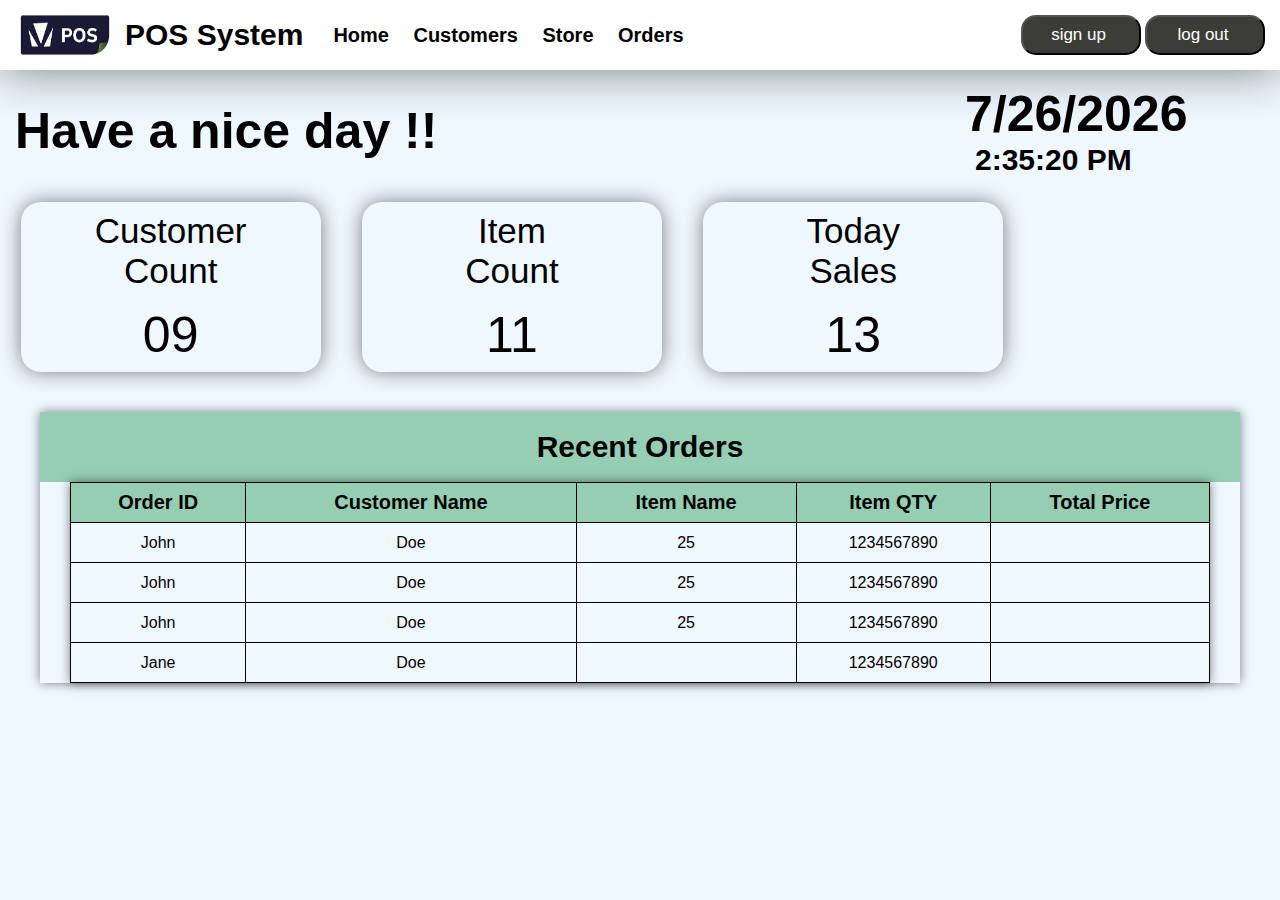
==== index.html @ a899bc9d "pages" ====
<!DOCTYPE html>
<html lang="en">
  <head>
    <meta charset="UTF-8" />
    <meta name="viewport" content="width=device-width, initial-scale=1.0" />
    <title>pos-system</title>
    <link rel="stylesheet" href="/CSS/style.css" />
  </head>
  <style>
    #currentDate {
      font-size: 50px;
      font-weight: bold;
      margin: 20px;
      position: relative;
      left: calc(100% - 300px);
      margin: 0;
      
    }
    #currentTime {
      font-size: 30px;
      font-weight: bold;
      margin: 20px;
      position: relative;
      left: calc(100% - 290px);
      margin: 0;
    }
  

    .count-set {
      width: 80%;
      height: 200px;
      display: flex;
      flex-direction: row;

      /* column-gap: 100px; */
    }
    .count {
      width: 300px;
      height: 170px;
      /* border: 1px solid black;  */
      background-color: aliceblue;
      margin: auto;
      border-radius: 20px;
      box-shadow: 0 0 20px rgba(0, 0, 0, 0.5);
      font-size: 35px;
      display: flex;
      flex-direction: column;
      align-items: center;
      justify-content: center;
      margin-top: 10px;
      /* row-gap: 7px; */
    }
    #number{
      margin-top: 15px;
      font-size: 50px;
    }
    table,
      th,
      td {
        border: 2px solid #F5F5F7;
        border-collapse: collapse;
        border: 1px solid black;
      }
      table{
        width: 95%;
        height: auto;
        margin: auto;
        text-align: center;
        box-shadow: 0 0 10px rgba(0, 0, 0, 0.5);
        
      }
      th{
        width: auto;
        height: 30px;
        font-size: 20px;
        background-color: #96CEB4; 
      }
      tr{
        width: auto;
        height: 40px;
      }
      .table{
        width: calc(100% - 80px);
        height: auto;
        text-align: center;
        box-shadow: 0 0 10px rgba(0, 0, 0, 0.5);
        margin: auto;
        margin-top: 20px;
      }
      .tableheader{
        width: 100%;
        height: 70px;
        font-size: 20px;
        background-color: #96CEB4;
        font-size: 30px;
        font-weight: bold;
        display: flex;
        align-items: center;
        justify-content: center;
      }
      #greet{
        font-size: 50px;
        font-weight: bold;
        display: flex;
        flex-direction: start;
      }
      .dateAndGreet{
        display: flex;
        flex-direction: row;
        justify-content: space-between;
        align-items: center;
        margin: 15px;
        
      }
      #DateTime{
        display: flex;
        flex-direction: column;
      }

  </style>
  <body>
    <header>
      <div class="content">
        <div class="logoAndName">
          <img
            id="logo"
            src="/assects/images/pos system image.png"
            alt="pos logo"
          />
          <div id="name">POS System</div>
        </div>
        <nav class="nav">
          <a href="/index.html">Home</a>
          <a href="/pages/customer.html">Customers</a>
          <a href="/pages/store.html">Store</a>
          <a href="/pages/orders.html">Orders</a>
        </nav>
      </div>
      <div>
        <button id="login">sign up</button> <button id="login">log out</button>
      </div>
    </header>
    <main>

      <div class="dateAndGreet">
        <div id="greet">Have a nice day !!</div>
        <div id="DateTime">
          <span id="currentDate"></span>
          <span id="currentTime"></span>
        </div>
      </div>

      <div class="count-set">
        <div class="count"><span>Customer</span><span>Count </span><span id="number">09</span></div>
        <div class="count"><span>Item</span><span>Count </span><span id="number">11</span></div>
        <div class="count"><span>Today</span><span>Sales </span><span id="number">13</span></div>
      </div>
      <div class="table">
        <div class="tableheader">Recent Orders</div>
        <table>
          <thead>
            <tr>
              <th>Order ID</th>
              <th>Customer Name</th>
              <th>Item Name</th>
              <th>Item QTY</th>
              <th>Total Price</th>
            </tr>
          </thead>
          <tbody>
            <tr>
              <td>John</td>
              <td>Doe</td>
              <td>25</td>
              <td>1234567890</td>
              <td></td>
            </tr>
            <tr>
              <td>John</td>
              <td>Doe</td>
              <td>25</td>
              <td>1234567890</td>
              <td></td>
            </tr>
            <tr>
              <td>John</td>
              <td>Doe</td>
              <td>25</td>
              <td>1234567890</td>
              <td></td>
            </tr>
            <tr>
              <td>Jane</td>
              <td>Doe</td>
              <td></td>
              <td>1234567890</td>
              <td></td>
            </tr>
          </tbody>
      </div>
    </main>
    <script>
      const today = new Date();
      const formattedDate = today.toLocaleDateString();
      document.getElementById("currentDate").textContent = formattedDate;

      function updateTime() {
        const now = new Date();
        const formattedTime = now.toLocaleTimeString(); 
        document.getElementById("currentTime").textContent = formattedTime;
      }

      updateTime();

      setInterval(updateTime, 1000);
    </script>
  </body>
</html>
---- CSS/style.css ----
body {
  margin: 0;
  font-family: "Titillium Web", sans-serif;
  background-color: aliceblue;
}
header {
  width: 1005;
  height: 70px;
  box-shadow: 0 0 50px rgba(0, 0, 0, 0.5);
  background-color: white;
  display: flex;
  flex-direction: row;

  justify-content: space-between;
  align-items: center;
  padding: 0 15px;
}
.content {
  display: flex;
  flex-direction: row;
  align-items: center;
}
.logoAndName {
  display: flex;
  flex-direction: row;
  align-items: center;
  padding-right: 20px;
}
.nav a {
  text-decoration: none;
  color: black;
  font-size: 20px;
  font-weight: bold;
  padding: 0 10px;
}
#logo {
  width: 100px;
  height: 50px;
  padding-right: 10px;
}
#name {
  font-size: 30px;
  font-weight: 600;
}
#login {
  width: 120px;
  height: 40px;
  font-size: 17px;
  padding-right: 10px;
  background-color: #3c3d37;
  color: white;
  border-radius: 15px;
}
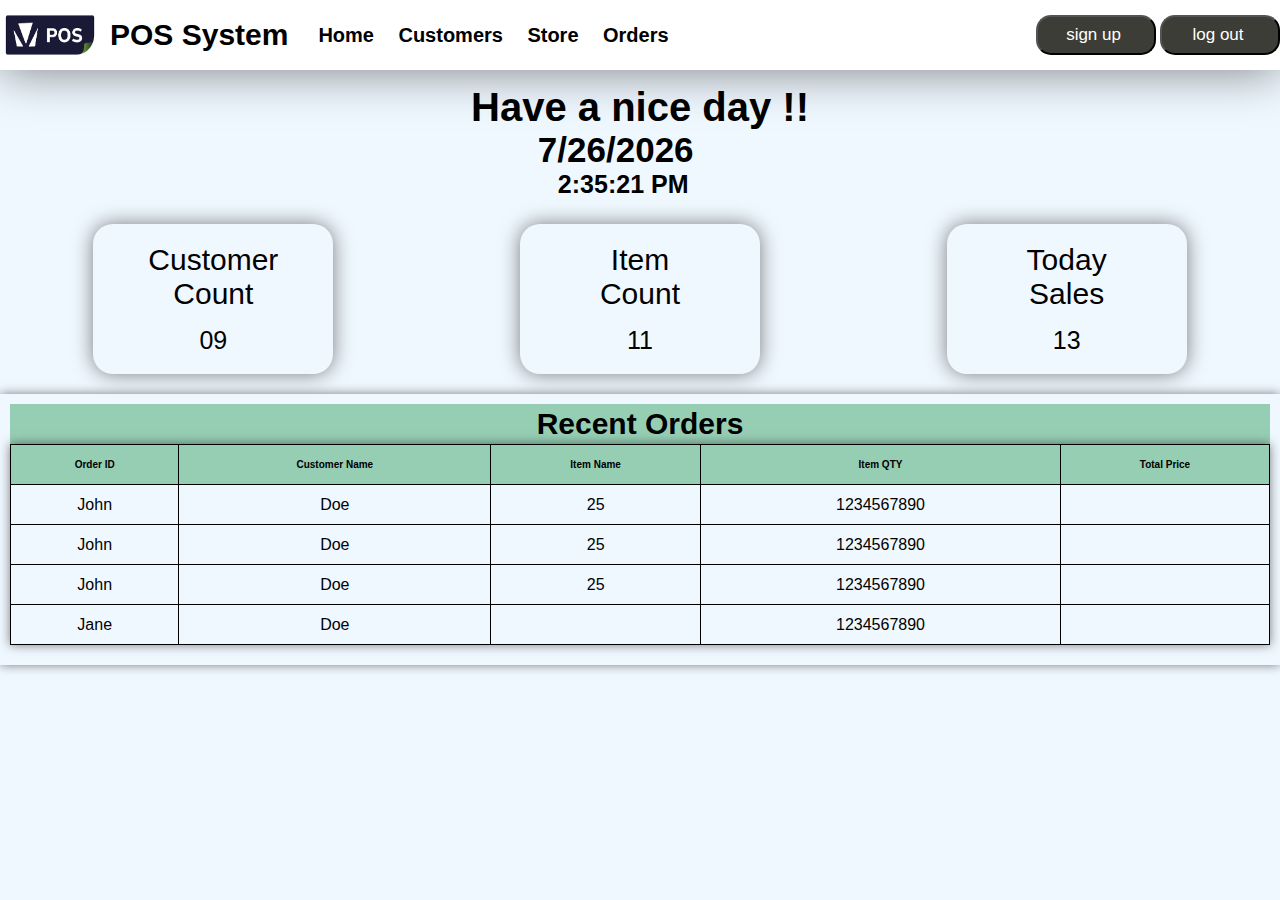
==== commit 1303beed: "home page responsive" ====
--- a/index.html
+++ b/index.html
@@ -4,119 +4,816 @@
     <meta charset="UTF-8" />
     <meta name="viewport" content="width=device-width, initial-scale=1.0" />
     <title>pos-system</title>
+    <link
+      rel="stylesheet"
+      href="https://cdnjs.cloudflare.com/ajax/libs/font-awesome/6.0.0-beta3/css/all.min.css"
+    />
     <link rel="stylesheet" href="/CSS/style.css" />
+    <link rel="stylesheet" href="/CSS/index.css" />
   </head>
   <style>
-    #currentDate {
-      font-size: 50px;
-      font-weight: bold;
-      margin: 20px;
-      position: relative;
-      left: calc(100% - 300px);
-      margin: 0;
-      
-    }
-    #currentTime {
+    #burgerbtn {
+      display: none;
+      color: black;
       font-size: 30px;
-      font-weight: bold;
-      margin: 20px;
-      position: relative;
-      left: calc(100% - 290px);
-      margin: 0;
-    }
-  
-
-    .count-set {
-      width: 80%;
-      height: 200px;
-      display: flex;
-      flex-direction: row;
-
-      /* column-gap: 100px; */
-    }
-    .count {
+      cursor: pointer;
+      transform: translateY(-50%);
+    }
+    .menu-list {
+      background-color: black;
+      color: white;
+      position: fixed;
+      top: 0;
+      right: -100%;
       width: 300px;
-      height: 170px;
-      /* border: 1px solid black;  */
-      background-color: aliceblue;
-      margin: auto;
-      border-radius: 20px;
-      box-shadow: 0 0 20px rgba(0, 0, 0, 0.5);
-      font-size: 35px;
+      height: 100vh;
+      z-index: 2;
+      transition: right 0.4s ease;
+    }
+
+    .menu {
       display: flex;
       flex-direction: column;
-      align-items: center;
-      justify-content: center;
-      margin-top: 10px;
-      /* row-gap: 7px; */
-    }
-    #number{
-      margin-top: 15px;
-      font-size: 50px;
-    }
-    table,
+      row-gap: 20px;
+      padding-top: 20px;
+    }
+    .closebtn {
+      background-color: transparent;
+      color: white;
+      border: none;
+      font-size: 2rem;
+      cursor: pointer;
+
+    }
+    .menu ul {
+      list-style-type: none;
+      padding: 0;
+      margin: 0;
+    }
+    .menu li {
+      padding: 10px;
+    }
+    .menu a {
+      color: white;
+      text-decoration: none;
+    }
+    .menu a:hover {
+      text-decoration: underline;
+    }
+    @media screen and (min-width: 0px) and (max-width: 320px) {
+      body {
+        height: auto !important;
+      }
+      main {
+        width: 100%;
+        height: 100%;
+      }
+      .content {
+        width: 100%;
+        display: flex;
+        padding: 0 10px;
+        flex-direction: row;
+        align-items: center;
+        justify-content: space-between;
+      }
+      .nav {
+        display: none;
+      }
+      #name {
+        font-size: 25px;
+      }
+      #login {
+        display: none;
+      }
+      #burgerbtn {
+        display: block;
+      }
+      .menu-list.active {
+        right: 0px;
+      }
+      #burgerbtn {
+        font-size: 20px;
+      }
+      #logo {
+        display: none;
+      }
+
+      #currentDate {
+        font-size: 30px;
+        margin: 20px;
+        position: relative;
+        left: calc(100% - 200px);
+        margin: 0;
+      }
+      #currentTime {
+        font-size: 20px;
+        font-weight: bold;
+        margin: 20px;
+        position: relative;
+        left: calc(100% - 195px);
+        margin: 0;
+        z-index: 133333333333333333;
+      }
+
+      .count-set {
+        width: 100%;
+        height: auto;
+        display: flex;
+        flex-direction: column;
+
+        /* column-gap: 100px; */
+      }
+      .count {
+        width: 250px;
+        height: 170px;
+        border-radius: 20px;
+        font-size: 25px;
+        display: flex;
+        flex-direction: column;
+        align-items: center;
+        justify-content: center;
+        margin-top: 10px;
+      }
+      #number {
+        margin-top: 15px;
+        font-size: 20px;
+      }
+      table,
       th,
       td {
-        border: 2px solid #F5F5F7;
         border-collapse: collapse;
-        border: 1px solid black;
-      }
-      table{
-        width: 95%;
-        height: auto;
+      }
+      table {
+        width: 100%;
+        height: auto;
+
+        text-align: center;
+        margin-bottom: 10px;
+      }
+      th {
+        width: auto;
+        height: 30px;
+        font-size: 10px;
+      }
+      tr {
+        width: auto;
+        height: 40px;
+      }
+      .table {
+        width: calc(100% - 20px);
+        height: auto;
+        text-align: center;
+      }
+      .tableheader {
+        width: 100%;
+        height: 40px;
+        font-size: 13px;
+        background-color: #96ceb4;
+        font-size: 30px;
+        font-weight: bold;
+        display: flex;
+        align-items: center;
+        justify-content: center;
+      }
+      #greet {
+        font-size: 30px;
+        display: flex;
+        flex-direction: start;
+      }
+      .dateAndGreet {
+        display: flex;
+        flex-direction: column;
+        justify-content: center;
+        align-items: center;
+        margin: 15px;
+      }
+      #DateTime {
+        height: fit-content;
+        display: flex;
+        flex-direction: column;
+      }
+    }
+    @media screen and (min-width: 320px) and (max-width: 375px) {
+      body {
+        height: auto !important;
+      }
+      header{
+
+      }
+      .content {
+        width: 100%;
+        display: flex;
+        flex-direction: row;
+        align-items: center;
+        padding: 0 10px;
+        justify-content: space-between;
+      }
+      main {
+        width: 100%;
+        height: 100%;
+      }
+      .nav {
+        display: none;
+      }
+      #name {
+        font-size: 25px;
+      }
+      #login {
+        display: none;
+      }
+      #burgerbtn {
+        display: block;
+      }
+      .menu-list.active {
+        right: 0px;
+      }
+      #burgerbtn {
+        font-size: 20px;
+      }
+      #logo {
+        display: none;
+      }
+
+      #currentDate {
+        font-size: 30px;
+        margin: 20px;
+        position: relative;
+        left: calc(100% - 200px);
+        margin: 0;
+      }
+      #currentTime {
+        font-size: 20px;
+        font-weight: bold;
+        margin: 20px;
+        position: relative;
+        left: calc(100% - 195px);
+        margin: 0;
+        z-index: 133333333333333333;
+      }
+
+      .count-set {
+        width: 100%;
+        height: auto;
+        display: flex;
+        flex-direction: column;
+
+        /* column-gap: 100px; */
+      }
+      .count {
+        width: 300px;
+        height: 170px;
+        
+        border-radius: 20px;
+        font-size: 25px;
+        display: flex;
+        flex-direction: column;
+        align-items: center;
+        justify-content: center;
+        margin-top: 10px;
+      }
+      #number {
+        margin-top: 15px;
+        font-size: 20px;
+      }
+      table,
+      th,
+      td {
+        border-collapse: collapse;
+      }
+      table {
+        width: 100%;
+        height: auto;
+        
+        text-align: center;
+        margin-bottom: 10px;
+      }
+      th {
+        width: auto;
+        height: 30px;
+        font-size: 10px;
+      }
+      tr {
+        width: auto;
+        height: 40px;
+      }
+      .table {
+        width: calc(100% - 20px);
+        height: auto;
+        text-align: center;
+        
+      }
+      .tableheader {
+        width: 100%;
+        height: 40px;
+        font-size: 13px;
+        background-color: #96ceb4;
+        font-size: 30px;
+        font-weight: bold;
+        display: flex;
+        align-items: center;
+        justify-content: center;
+      }
+      #greet {
+        font-size: 30px;
+        display: flex;
+        flex-direction: start;
+      }
+      .dateAndGreet {
+        display: flex;
+        flex-direction: column;
+        justify-content: center;
+        align-items: center;
+        margin: 15px;
+      }
+      #DateTime {
+        height: fit-content;
+        display: flex;
+        flex-direction: column;
+      }
+    }
+    @media screen and (min-width: 375px) and (max-width: 426px) {
+      body {
+        height: auto !important;
+      }
+      .content {
+        width: 100%;
+        display: flex;
+        padding: 0 10px;
+        flex-direction: row;
+        align-items: center;
+        justify-content: space-between;
+      }
+      main {
+        width: 100%;
+        height: 100%;
+      }
+      .nav {
+        display: none;
+      }
+      #name {
+        font-size: 25px;
+      }
+      #login {
+        display: none;
+      }
+      #burgerbtn {
+        display: block;
+      }
+      .menu-list.active {
+        right: 0px;
+      }
+      #burgerbtn {
+        font-size: 20px;
+      }
+      #logo {
+        display: none;
+      }
+
+      #currentDate {
+        font-size: 30px;
+        margin: 20px;
+        position: relative;
+        left: calc(100% - 160px);
+        margin: 0;
+      }
+      #currentTime {
+        font-size: 20px;
+        font-weight: bold;
+        margin: 20px;
+        position: relative;
+        left: calc(100% - 140px);
+        margin: 0;
+        z-index: 133333333333333333;
+      }
+
+      .count-set {
+        width: 100%;
+        height: auto;
+        display: flex;
+        flex-direction: column;
+
+        /* column-gap: 100px; */
+      }
+      .count {
+        width: 350px;
+        height: 170px;
+       
+        border-radius: 20px;
+        font-size: 30px;
+        display: flex;
+        flex-direction: column;
+        align-items: center;
+        justify-content: center;
+        margin-top: 10px;
+      }
+      #number {
+        margin-top: 15px;
+        font-size: 25px;
+      }
+      table,
+      th,
+      td {
+        border-collapse: collapse;
+      }
+      table {
+        width: 100%;
+        height: auto;
+        
+        text-align: center;
+        margin-bottom: 10px;
+      }
+      th {
+        width: auto;
+        height: 30px;
+        font-size: 10px;
+      }
+      tr {
+        width: auto;
+        height: 40px;
+      }
+      .table {
+        width: calc(100% - 20px);
+        height: auto;
+        text-align: center;
+       
+      }
+      .tableheader {
+        width: 100%;
+        height: 40px;
+        font-size: 13px;
+        background-color: #96ceb4;
+        font-size: 30px;
+        font-weight: bold;
+        display: flex;
+        align-items: center;
+        justify-content: center;
+      }
+      #greet {
+        font-size: 35px;
+        display: flex;
+        flex-direction: start;
+      }
+      .dateAndGreet {
+        display: flex;
+        flex-direction: column;
+        justify-content: center;
+        align-items: center;
+        margin: 15px;
+      }
+      #DateTime {
+        height: fit-content;
+        display: flex;
+        flex-direction: column;
+      }
+    }
+    @media screen and (min-width: 426px) and (max-width: 769px) {
+      .content {
+        width: 100%;
+        display: flex;
+        padding: 0 10px;
+        flex-direction: row;
+        align-items: center;
+        justify-content: space-between;
+        padding: 0 10px;
+      }
+      body {
+        height: auto !important;
+      }
+      main {
+        width: 100%;
+        height: 100%;
+      }
+      .nav {
+        display: none;
+      }
+      #name {
+        font-size: 25px;
+      }
+      #login {
+        display: none;
+      }
+      #burgerbtn {
+        display: block;
+      }
+      .menu-list.active {
+        right: 0px;
+      }
+      #burgerbtn {
+        font-size: 20px;
+      }
+      #logo {
+        display: none;
+      }
+
+      #currentDate {
+        font-size: 35px;
+        margin: 20px;
+        position: relative;
+        left: calc(100% - 180px);
+        margin: 0;
+      }
+      #currentTime {
+        font-size: 25px;
+        font-weight: bold;
+        margin: 20px;
+        position: relative;
+        left: calc(100% - 160px);
+        margin: 0;
+        z-index: 133333333333333333;
+      }
+
+      .count-set {
+        width: 100%;
+        height: auto;
+        display: flex;
+        flex-direction: row;
+
+        /* column-gap: 100px; */
+      }
+      .count {
+        width: 240px;
+        height: 150px;
         margin: auto;
-        text-align: center;
-        box-shadow: 0 0 10px rgba(0, 0, 0, 0.5);
-        
-      }
-      th{
+        border-radius: 20px;
+        font-size: 30px;
+        display: flex;
+        flex-direction: column;
+        align-items: center;
+        justify-content: center;
+        margin-top: 10px;
+      }
+      #number {
+        margin-top: 15px;
+        font-size: 25px;
+      }
+      table,
+      th,
+      td {
+        border-collapse: collapse;
+      }
+      table {
+        width: 100%;
+        height: auto;
+        margin: auto;
+        text-align: center;
+        margin-bottom: 10px;
+      }
+      th {
         width: auto;
         height: 30px;
-        font-size: 20px;
-        background-color: #96CEB4; 
-      }
-      tr{
-        width: auto;
-        height: 40px;
-      }
-      .table{
-        width: calc(100% - 80px);
-        height: auto;
-        text-align: center;
-        box-shadow: 0 0 10px rgba(0, 0, 0, 0.5);
+        font-size: 10px;
+      }
+      tr {
+        width: auto;
+        height: 40px;
+      }
+      .table {
+        width: calc(100% - 20px);
+        height: auto;
+        text-align: center;
+        padding: 10px;
+      }
+      .tableheader {
+        width: 100%;
+        height: 40px;
+        font-size: 13px;
+        background-color: #96ceb4;
+        font-size: 30px;
+        font-weight: bold;
+        display: flex;
+        align-items: center;
+        justify-content: center;
+      }
+      #greet {
+        font-size: 40px;
+        display: flex;
+        flex-direction: start;
+      }
+      .dateAndGreet {
+        display: flex;
+        flex-direction: column;
+        justify-content: center;
+        align-items: center;
+        margin: 15px;
+      }
+      #DateTime {
+        height: fit-content;
+        display: flex;
+        flex-direction: column;
+      }
+    }
+    @media screen and (min-width: 769px) and (max-width: 1024px) {
+      body {
+        height: auto !important;
+      }
+      main {
+        width: 100%;
+        height: 100%;
+      }
+
+      #currentDate {
+        font-size: 35px;
+        margin: 20px;
+        position: relative;
+        left: calc(100% - 180px);
+        margin: 0;
+      }
+      #currentTime {
+        font-size: 25px;
+        font-weight: bold;
+        margin: 20px;
+        position: relative;
+        left: calc(100% - 160px);
+        margin: 0;
+        z-index: 133333333333333333;
+      }
+
+      .count-set {
+        width: 100%;
+        height: auto;
+        display: flex;
+        flex-direction: row;
+
+        /* column-gap: 100px; */
+      }
+      .count {
+        width: 240px;
+        height: 150px;
         margin: auto;
-        margin-top: 20px;
-      }
-      .tableheader{
-        width: 100%;
-        height: 70px;
-        font-size: 20px;
-        background-color: #96CEB4;
-        font-size: 30px;
-        font-weight: bold;
-        display: flex;
-        align-items: center;
-        justify-content: center;
-      }
-      #greet{
-        font-size: 50px;
-        font-weight: bold;
+        border-radius: 20px;
+        font-size: 30px;
+        display: flex;
+        flex-direction: column;
+        align-items: center;
+        justify-content: center;
+        margin-top: 10px;
+      }
+      #number {
+        margin-top: 15px;
+        font-size: 25px;
+      }
+      table,
+      th,
+      td {
+        border-collapse: collapse;
+      }
+      table {
+        width: 100%;
+        height: auto;
+        margin: auto;
+        text-align: center;
+        margin-bottom: 10px;
+      }
+      th {
+        width: auto;
+        height: 30px;
+        font-size: 10px;
+      }
+      tr {
+        width: auto;
+        height: 40px;
+      }
+      .table {
+        width: calc(100% - 20px);
+        height: auto;
+        text-align: center;
+        padding: 10px;
+      }
+      .tableheader {
+        width: 100%;
+        height: 40px;
+        font-size: 13px;
+        background-color: #96ceb4;
+        font-size: 30px;
+        font-weight: bold;
+        display: flex;
+        align-items: center;
+        justify-content: center;
+      }
+      #greet {
+        font-size: 40px;
         display: flex;
         flex-direction: start;
       }
-      .dateAndGreet{
+      .dateAndGreet {
+        display: flex;
+        flex-direction: column;
+        justify-content: center;
+        align-items: center;
+        margin: 15px;
+      }
+      #DateTime {
+        height: fit-content;
+        display: flex;
+        flex-direction: column;
+      }
+    }
+    @media screen and (min-width: 1024px) and (max-width: 1440px) {
+      body {
+        height: auto !important;
+      }
+      main {
+        width: 100%;
+        height: 100%;
+      }
+
+      #currentDate {
+        font-size: 35px;
+        margin: 20px;
+        position: relative;
+        left: calc(100% - 180px);
+        margin: 0;
+      }
+      #currentTime {
+        font-size: 25px;
+        font-weight: bold;
+        margin: 20px;
+        position: relative;
+        left: calc(100% - 160px);
+        margin: 0;
+        z-index: 133333333333333333;
+      }
+
+      .count-set {
+        width: 100%;
+        height: auto;
         display: flex;
         flex-direction: row;
-        justify-content: space-between;
+
+        /* column-gap: 100px; */
+      }
+      .count {
+        width: 240px;
+        height: 150px;
+        margin: auto;
+        border-radius: 20px;
+        font-size: 30px;
+        display: flex;
+        flex-direction: column;
+        align-items: center;
+        justify-content: center;
+        margin-top: 10px;
+      }
+      #number {
+        margin-top: 15px;
+        font-size: 25px;
+      }
+      table,
+      th,
+      td {
+        border-collapse: collapse;
+      }
+      table {
+        width: 100%;
+        height: auto;
+        margin: auto;
+        text-align: center;
+        margin-bottom: 10px;
+      }
+      th {
+        width: auto;
+        height: 30px;
+        font-size: 10px;
+      }
+      tr {
+        width: auto;
+        height: 40px;
+      }
+      .table {
+        width: calc(100% - 20px);
+        height: auto;
+        text-align: center;
+        padding: 10px;
+      }
+      .tableheader {
+        width: 100%;
+        height: 40px;
+        font-size: 13px;
+        background-color: #96ceb4;
+        font-size: 30px;
+        font-weight: bold;
+        display: flex;
+        align-items: center;
+        justify-content: center;
+      }
+      #greet {
+        font-size: 40px;
+        display: flex;
+        flex-direction: start;
+      }
+      .dateAndGreet {
+        display: flex;
+        flex-direction: column;
+        justify-content: center;
         align-items: center;
         margin: 15px;
-        
-      }
-      #DateTime{
-        display: flex;
-        flex-direction: column;
-      }
-
+      }
+      #DateTime {
+        height: fit-content;
+        display: flex;
+        flex-direction: column;
+      }
+    }
   </style>
   <body>
     <header>
@@ -135,13 +832,29 @@
           <a href="/pages/store.html">Store</a>
           <a href="/pages/orders.html">Orders</a>
         </nav>
+        <i class="fa fa-bars burger" id="burgerbtn" aria-hidden="true"></i>
       </div>
+
       <div>
         <button id="login">sign up</button> <button id="login">log out</button>
       </div>
+
+      <!-- burger button -->
+      <div class="menu-list" id="menuList">
+        <button class="closebtn" id="closeBtn">&times;</button>
+        <nav class="menu">
+          <ul>
+            <li><a href="/index.html">Home</a></li>
+            <li><a href="/pages/customer.html">Customers</a></li>
+            <li><a href="/pages/store.html">Store</a></li>
+            <li><a href="/pages/orders.html">Orders</a></li>
+            <li><button id="login">sign up</button></li>
+            <li><button id="login">log out</button></li>
+          </ul>
+        </nav>
+      </div>
     </header>
     <main>
-
       <div class="dateAndGreet">
         <div id="greet">Have a nice day !!</div>
         <div id="DateTime">
@@ -151,9 +864,15 @@
       </div>
 
       <div class="count-set">
-        <div class="count"><span>Customer</span><span>Count </span><span id="number">09</span></div>
-        <div class="count"><span>Item</span><span>Count </span><span id="number">11</span></div>
-        <div class="count"><span>Today</span><span>Sales </span><span id="number">13</span></div>
+        <div class="count">
+          <span>Customer</span><span>Count </span><span id="number">09</span>
+        </div>
+        <div class="count">
+          <span>Item</span><span>Count </span><span id="number">11</span>
+        </div>
+        <div class="count">
+          <span>Today</span><span>Sales </span><span id="number">13</span>
+        </div>
       </div>
       <div class="table">
         <div class="tableheader">Recent Orders</div>
@@ -197,6 +916,7 @@
               <td></td>
             </tr>
           </tbody>
+        </table>
       </div>
     </main>
     <script>
@@ -206,7 +926,7 @@
 
       function updateTime() {
         const now = new Date();
-        const formattedTime = now.toLocaleTimeString(); 
+        const formattedTime = now.toLocaleTimeString();
         document.getElementById("currentTime").textContent = formattedTime;
       }
 
@@ -214,5 +934,6 @@
 
       setInterval(updateTime, 1000);
     </script>
+    <script src="/js/index.js"></script>
   </body>
 </html>
--- a/CSS/style.css
+++ b/CSS/style.css
@@ -1,19 +1,19 @@
 body {
+  width: 100%;
+  height: auto;
   margin: 0;
   font-family: "Titillium Web", sans-serif;
   background-color: aliceblue;
 }
 header {
-  width: 1005;
+  width: 100%;
   height: 70px;
   box-shadow: 0 0 50px rgba(0, 0, 0, 0.5);
   background-color: white;
   display: flex;
   flex-direction: row;
-
   justify-content: space-between;
   align-items: center;
-  padding: 0 15px;
 }
 .content {
   display: flex;
--- a/CSS/index.css
+++ b/CSS/index.css
@@ -0,0 +1,105 @@
+#currentDate {
+    font-size: 50px;
+    font-weight: bold;
+    margin: 20px;
+    position: relative;
+    left: calc(100% - 300px);
+    margin: 0;
+  }
+  #currentTime {
+    font-size: 30px;
+    font-weight: bold;
+    margin: 20px;
+    position: relative;
+    left: calc(100% - 290px);
+    margin: 0;
+  }
+
+  .count-set {
+    width: 80%;
+    height: 200px;
+    display: flex;
+    flex-direction: row;
+
+    /* column-gap: 100px; */
+  }
+  .count {
+    width: 300px;
+    height: 170px;
+    /* border: 1px solid black;  */
+    background-color: aliceblue;
+    margin: auto;
+    border-radius: 20px;
+    box-shadow: 0 0 20px rgba(0, 0, 0, 0.5);
+    font-size: 35px;
+    display: flex;
+    flex-direction: column;
+    align-items: center;
+    justify-content: center;
+    margin-top: 10px;
+    /* row-gap: 7px; */
+  }
+  #number {
+    margin-top: 15px;
+    font-size: 50px;
+  }
+  table,
+  th,
+  td {
+    border: 2px solid #f5f5f7;
+    border-collapse: collapse;
+    border: 1px solid black;
+  }
+  table {
+    width: 95%;
+    height: auto;
+    margin: auto;
+    text-align: center;
+    box-shadow: 0 0 10px rgba(0, 0, 0, 0.5);
+  }
+  th {
+    width: auto;
+    height: 30px;
+    font-size: 20px;
+    background-color: #96ceb4;
+  }
+  tr {
+    width: auto;
+    height: 40px;
+  }
+  .table {
+    width: calc(100% - 80px);
+    height: auto;
+    text-align: center;
+    box-shadow: 0 0 10px rgba(0, 0, 0, 0.5);
+    margin: auto;
+    margin-top: 20px;
+  }
+  .tableheader {
+    width: 100%;
+    height: 70px;
+    font-size: 20px;
+    background-color: #96ceb4;
+    font-size: 30px;
+    font-weight: bold;
+    display: flex;
+    align-items: center;
+    justify-content: center;
+  }
+  #greet {
+    font-size: 50px;
+    font-weight: bold;
+    display: flex;
+    flex-direction: start;
+  }
+  .dateAndGreet {
+    display: flex;
+    flex-direction: row;
+    justify-content: space-between;
+    align-items: center;
+    margin: 15px;
+  }
+  #DateTime {
+    display: flex;
+    flex-direction: column;
+  }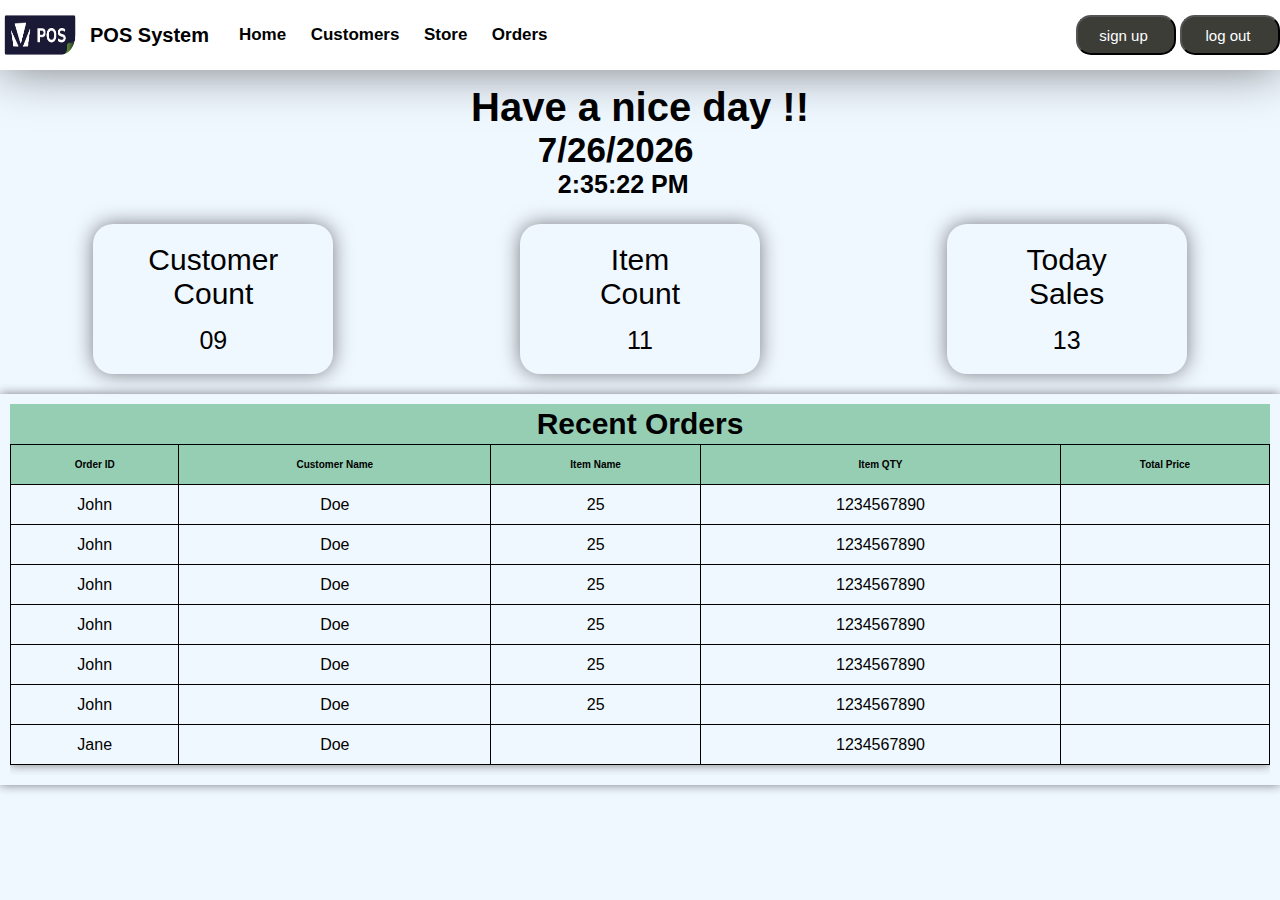
==== commit b4064a2e: "customer page responsive" ====
--- a/index.html
+++ b/index.html
@@ -11,810 +11,7 @@
     <link rel="stylesheet" href="/CSS/style.css" />
     <link rel="stylesheet" href="/CSS/index.css" />
   </head>
-  <style>
-    #burgerbtn {
-      display: none;
-      color: black;
-      font-size: 30px;
-      cursor: pointer;
-      transform: translateY(-50%);
-    }
-    .menu-list {
-      background-color: black;
-      color: white;
-      position: fixed;
-      top: 0;
-      right: -100%;
-      width: 300px;
-      height: 100vh;
-      z-index: 2;
-      transition: right 0.4s ease;
-    }
 
-    .menu {
-      display: flex;
-      flex-direction: column;
-      row-gap: 20px;
-      padding-top: 20px;
-    }
-    .closebtn {
-      background-color: transparent;
-      color: white;
-      border: none;
-      font-size: 2rem;
-      cursor: pointer;
-
-    }
-    .menu ul {
-      list-style-type: none;
-      padding: 0;
-      margin: 0;
-    }
-    .menu li {
-      padding: 10px;
-    }
-    .menu a {
-      color: white;
-      text-decoration: none;
-    }
-    .menu a:hover {
-      text-decoration: underline;
-    }
-    @media screen and (min-width: 0px) and (max-width: 320px) {
-      body {
-        height: auto !important;
-      }
-      main {
-        width: 100%;
-        height: 100%;
-      }
-      .content {
-        width: 100%;
-        display: flex;
-        padding: 0 10px;
-        flex-direction: row;
-        align-items: center;
-        justify-content: space-between;
-      }
-      .nav {
-        display: none;
-      }
-      #name {
-        font-size: 25px;
-      }
-      #login {
-        display: none;
-      }
-      #burgerbtn {
-        display: block;
-      }
-      .menu-list.active {
-        right: 0px;
-      }
-      #burgerbtn {
-        font-size: 20px;
-      }
-      #logo {
-        display: none;
-      }
-
-      #currentDate {
-        font-size: 30px;
-        margin: 20px;
-        position: relative;
-        left: calc(100% - 200px);
-        margin: 0;
-      }
-      #currentTime {
-        font-size: 20px;
-        font-weight: bold;
-        margin: 20px;
-        position: relative;
-        left: calc(100% - 195px);
-        margin: 0;
-        z-index: 133333333333333333;
-      }
-
-      .count-set {
-        width: 100%;
-        height: auto;
-        display: flex;
-        flex-direction: column;
-
-        /* column-gap: 100px; */
-      }
-      .count {
-        width: 250px;
-        height: 170px;
-        border-radius: 20px;
-        font-size: 25px;
-        display: flex;
-        flex-direction: column;
-        align-items: center;
-        justify-content: center;
-        margin-top: 10px;
-      }
-      #number {
-        margin-top: 15px;
-        font-size: 20px;
-      }
-      table,
-      th,
-      td {
-        border-collapse: collapse;
-      }
-      table {
-        width: 100%;
-        height: auto;
-
-        text-align: center;
-        margin-bottom: 10px;
-      }
-      th {
-        width: auto;
-        height: 30px;
-        font-size: 10px;
-      }
-      tr {
-        width: auto;
-        height: 40px;
-      }
-      .table {
-        width: calc(100% - 20px);
-        height: auto;
-        text-align: center;
-      }
-      .tableheader {
-        width: 100%;
-        height: 40px;
-        font-size: 13px;
-        background-color: #96ceb4;
-        font-size: 30px;
-        font-weight: bold;
-        display: flex;
-        align-items: center;
-        justify-content: center;
-      }
-      #greet {
-        font-size: 30px;
-        display: flex;
-        flex-direction: start;
-      }
-      .dateAndGreet {
-        display: flex;
-        flex-direction: column;
-        justify-content: center;
-        align-items: center;
-        margin: 15px;
-      }
-      #DateTime {
-        height: fit-content;
-        display: flex;
-        flex-direction: column;
-      }
-    }
-    @media screen and (min-width: 320px) and (max-width: 375px) {
-      body {
-        height: auto !important;
-      }
-      header{
-
-      }
-      .content {
-        width: 100%;
-        display: flex;
-        flex-direction: row;
-        align-items: center;
-        padding: 0 10px;
-        justify-content: space-between;
-      }
-      main {
-        width: 100%;
-        height: 100%;
-      }
-      .nav {
-        display: none;
-      }
-      #name {
-        font-size: 25px;
-      }
-      #login {
-        display: none;
-      }
-      #burgerbtn {
-        display: block;
-      }
-      .menu-list.active {
-        right: 0px;
-      }
-      #burgerbtn {
-        font-size: 20px;
-      }
-      #logo {
-        display: none;
-      }
-
-      #currentDate {
-        font-size: 30px;
-        margin: 20px;
-        position: relative;
-        left: calc(100% - 200px);
-        margin: 0;
-      }
-      #currentTime {
-        font-size: 20px;
-        font-weight: bold;
-        margin: 20px;
-        position: relative;
-        left: calc(100% - 195px);
-        margin: 0;
-        z-index: 133333333333333333;
-      }
-
-      .count-set {
-        width: 100%;
-        height: auto;
-        display: flex;
-        flex-direction: column;
-
-        /* column-gap: 100px; */
-      }
-      .count {
-        width: 300px;
-        height: 170px;
-        
-        border-radius: 20px;
-        font-size: 25px;
-        display: flex;
-        flex-direction: column;
-        align-items: center;
-        justify-content: center;
-        margin-top: 10px;
-      }
-      #number {
-        margin-top: 15px;
-        font-size: 20px;
-      }
-      table,
-      th,
-      td {
-        border-collapse: collapse;
-      }
-      table {
-        width: 100%;
-        height: auto;
-        
-        text-align: center;
-        margin-bottom: 10px;
-      }
-      th {
-        width: auto;
-        height: 30px;
-        font-size: 10px;
-      }
-      tr {
-        width: auto;
-        height: 40px;
-      }
-      .table {
-        width: calc(100% - 20px);
-        height: auto;
-        text-align: center;
-        
-      }
-      .tableheader {
-        width: 100%;
-        height: 40px;
-        font-size: 13px;
-        background-color: #96ceb4;
-        font-size: 30px;
-        font-weight: bold;
-        display: flex;
-        align-items: center;
-        justify-content: center;
-      }
-      #greet {
-        font-size: 30px;
-        display: flex;
-        flex-direction: start;
-      }
-      .dateAndGreet {
-        display: flex;
-        flex-direction: column;
-        justify-content: center;
-        align-items: center;
-        margin: 15px;
-      }
-      #DateTime {
-        height: fit-content;
-        display: flex;
-        flex-direction: column;
-      }
-    }
-    @media screen and (min-width: 375px) and (max-width: 426px) {
-      body {
-        height: auto !important;
-      }
-      .content {
-        width: 100%;
-        display: flex;
-        padding: 0 10px;
-        flex-direction: row;
-        align-items: center;
-        justify-content: space-between;
-      }
-      main {
-        width: 100%;
-        height: 100%;
-      }
-      .nav {
-        display: none;
-      }
-      #name {
-        font-size: 25px;
-      }
-      #login {
-        display: none;
-      }
-      #burgerbtn {
-        display: block;
-      }
-      .menu-list.active {
-        right: 0px;
-      }
-      #burgerbtn {
-        font-size: 20px;
-      }
-      #logo {
-        display: none;
-      }
-
-      #currentDate {
-        font-size: 30px;
-        margin: 20px;
-        position: relative;
-        left: calc(100% - 160px);
-        margin: 0;
-      }
-      #currentTime {
-        font-size: 20px;
-        font-weight: bold;
-        margin: 20px;
-        position: relative;
-        left: calc(100% - 140px);
-        margin: 0;
-        z-index: 133333333333333333;
-      }
-
-      .count-set {
-        width: 100%;
-        height: auto;
-        display: flex;
-        flex-direction: column;
-
-        /* column-gap: 100px; */
-      }
-      .count {
-        width: 350px;
-        height: 170px;
-       
-        border-radius: 20px;
-        font-size: 30px;
-        display: flex;
-        flex-direction: column;
-        align-items: center;
-        justify-content: center;
-        margin-top: 10px;
-      }
-      #number {
-        margin-top: 15px;
-        font-size: 25px;
-      }
-      table,
-      th,
-      td {
-        border-collapse: collapse;
-      }
-      table {
-        width: 100%;
-        height: auto;
-        
-        text-align: center;
-        margin-bottom: 10px;
-      }
-      th {
-        width: auto;
-        height: 30px;
-        font-size: 10px;
-      }
-      tr {
-        width: auto;
-        height: 40px;
-      }
-      .table {
-        width: calc(100% - 20px);
-        height: auto;
-        text-align: center;
-       
-      }
-      .tableheader {
-        width: 100%;
-        height: 40px;
-        font-size: 13px;
-        background-color: #96ceb4;
-        font-size: 30px;
-        font-weight: bold;
-        display: flex;
-        align-items: center;
-        justify-content: center;
-      }
-      #greet {
-        font-size: 35px;
-        display: flex;
-        flex-direction: start;
-      }
-      .dateAndGreet {
-        display: flex;
-        flex-direction: column;
-        justify-content: center;
-        align-items: center;
-        margin: 15px;
-      }
-      #DateTime {
-        height: fit-content;
-        display: flex;
-        flex-direction: column;
-      }
-    }
-    @media screen and (min-width: 426px) and (max-width: 769px) {
-      .content {
-        width: 100%;
-        display: flex;
-        padding: 0 10px;
-        flex-direction: row;
-        align-items: center;
-        justify-content: space-between;
-        padding: 0 10px;
-      }
-      body {
-        height: auto !important;
-      }
-      main {
-        width: 100%;
-        height: 100%;
-      }
-      .nav {
-        display: none;
-      }
-      #name {
-        font-size: 25px;
-      }
-      #login {
-        display: none;
-      }
-      #burgerbtn {
-        display: block;
-      }
-      .menu-list.active {
-        right: 0px;
-      }
-      #burgerbtn {
-        font-size: 20px;
-      }
-      #logo {
-        display: none;
-      }
-
-      #currentDate {
-        font-size: 35px;
-        margin: 20px;
-        position: relative;
-        left: calc(100% - 180px);
-        margin: 0;
-      }
-      #currentTime {
-        font-size: 25px;
-        font-weight: bold;
-        margin: 20px;
-        position: relative;
-        left: calc(100% - 160px);
-        margin: 0;
-        z-index: 133333333333333333;
-      }
-
-      .count-set {
-        width: 100%;
-        height: auto;
-        display: flex;
-        flex-direction: row;
-
-        /* column-gap: 100px; */
-      }
-      .count {
-        width: 240px;
-        height: 150px;
-        margin: auto;
-        border-radius: 20px;
-        font-size: 30px;
-        display: flex;
-        flex-direction: column;
-        align-items: center;
-        justify-content: center;
-        margin-top: 10px;
-      }
-      #number {
-        margin-top: 15px;
-        font-size: 25px;
-      }
-      table,
-      th,
-      td {
-        border-collapse: collapse;
-      }
-      table {
-        width: 100%;
-        height: auto;
-        margin: auto;
-        text-align: center;
-        margin-bottom: 10px;
-      }
-      th {
-        width: auto;
-        height: 30px;
-        font-size: 10px;
-      }
-      tr {
-        width: auto;
-        height: 40px;
-      }
-      .table {
-        width: calc(100% - 20px);
-        height: auto;
-        text-align: center;
-        padding: 10px;
-      }
-      .tableheader {
-        width: 100%;
-        height: 40px;
-        font-size: 13px;
-        background-color: #96ceb4;
-        font-size: 30px;
-        font-weight: bold;
-        display: flex;
-        align-items: center;
-        justify-content: center;
-      }
-      #greet {
-        font-size: 40px;
-        display: flex;
-        flex-direction: start;
-      }
-      .dateAndGreet {
-        display: flex;
-        flex-direction: column;
-        justify-content: center;
-        align-items: center;
-        margin: 15px;
-      }
-      #DateTime {
-        height: fit-content;
-        display: flex;
-        flex-direction: column;
-      }
-    }
-    @media screen and (min-width: 769px) and (max-width: 1024px) {
-      body {
-        height: auto !important;
-      }
-      main {
-        width: 100%;
-        height: 100%;
-      }
-
-      #currentDate {
-        font-size: 35px;
-        margin: 20px;
-        position: relative;
-        left: calc(100% - 180px);
-        margin: 0;
-      }
-      #currentTime {
-        font-size: 25px;
-        font-weight: bold;
-        margin: 20px;
-        position: relative;
-        left: calc(100% - 160px);
-        margin: 0;
-        z-index: 133333333333333333;
-      }
-
-      .count-set {
-        width: 100%;
-        height: auto;
-        display: flex;
-        flex-direction: row;
-
-        /* column-gap: 100px; */
-      }
-      .count {
-        width: 240px;
-        height: 150px;
-        margin: auto;
-        border-radius: 20px;
-        font-size: 30px;
-        display: flex;
-        flex-direction: column;
-        align-items: center;
-        justify-content: center;
-        margin-top: 10px;
-      }
-      #number {
-        margin-top: 15px;
-        font-size: 25px;
-      }
-      table,
-      th,
-      td {
-        border-collapse: collapse;
-      }
-      table {
-        width: 100%;
-        height: auto;
-        margin: auto;
-        text-align: center;
-        margin-bottom: 10px;
-      }
-      th {
-        width: auto;
-        height: 30px;
-        font-size: 10px;
-      }
-      tr {
-        width: auto;
-        height: 40px;
-      }
-      .table {
-        width: calc(100% - 20px);
-        height: auto;
-        text-align: center;
-        padding: 10px;
-      }
-      .tableheader {
-        width: 100%;
-        height: 40px;
-        font-size: 13px;
-        background-color: #96ceb4;
-        font-size: 30px;
-        font-weight: bold;
-        display: flex;
-        align-items: center;
-        justify-content: center;
-      }
-      #greet {
-        font-size: 40px;
-        display: flex;
-        flex-direction: start;
-      }
-      .dateAndGreet {
-        display: flex;
-        flex-direction: column;
-        justify-content: center;
-        align-items: center;
-        margin: 15px;
-      }
-      #DateTime {
-        height: fit-content;
-        display: flex;
-        flex-direction: column;
-      }
-    }
-    @media screen and (min-width: 1024px) and (max-width: 1440px) {
-      body {
-        height: auto !important;
-      }
-      main {
-        width: 100%;
-        height: 100%;
-      }
-
-      #currentDate {
-        font-size: 35px;
-        margin: 20px;
-        position: relative;
-        left: calc(100% - 180px);
-        margin: 0;
-      }
-      #currentTime {
-        font-size: 25px;
-        font-weight: bold;
-        margin: 20px;
-        position: relative;
-        left: calc(100% - 160px);
-        margin: 0;
-        z-index: 133333333333333333;
-      }
-
-      .count-set {
-        width: 100%;
-        height: auto;
-        display: flex;
-        flex-direction: row;
-
-        /* column-gap: 100px; */
-      }
-      .count {
-        width: 240px;
-        height: 150px;
-        margin: auto;
-        border-radius: 20px;
-        font-size: 30px;
-        display: flex;
-        flex-direction: column;
-        align-items: center;
-        justify-content: center;
-        margin-top: 10px;
-      }
-      #number {
-        margin-top: 15px;
-        font-size: 25px;
-      }
-      table,
-      th,
-      td {
-        border-collapse: collapse;
-      }
-      table {
-        width: 100%;
-        height: auto;
-        margin: auto;
-        text-align: center;
-        margin-bottom: 10px;
-      }
-      th {
-        width: auto;
-        height: 30px;
-        font-size: 10px;
-      }
-      tr {
-        width: auto;
-        height: 40px;
-      }
-      .table {
-        width: calc(100% - 20px);
-        height: auto;
-        text-align: center;
-        padding: 10px;
-      }
-      .tableheader {
-        width: 100%;
-        height: 40px;
-        font-size: 13px;
-        background-color: #96ceb4;
-        font-size: 30px;
-        font-weight: bold;
-        display: flex;
-        align-items: center;
-        justify-content: center;
-      }
-      #greet {
-        font-size: 40px;
-        display: flex;
-        flex-direction: start;
-      }
-      .dateAndGreet {
-        display: flex;
-        flex-direction: column;
-        justify-content: center;
-        align-items: center;
-        margin: 15px;
-      }
-      #DateTime {
-        height: fit-content;
-        display: flex;
-        flex-direction: column;
-      }
-    }
-  </style>
   <body>
     <header>
       <div class="content">
@@ -876,47 +73,70 @@
       </div>
       <div class="table">
         <div class="tableheader">Recent Orders</div>
-        <table>
-          <thead>
-            <tr>
-              <th>Order ID</th>
-              <th>Customer Name</th>
-              <th>Item Name</th>
-              <th>Item QTY</th>
-              <th>Total Price</th>
-            </tr>
-          </thead>
-          <tbody>
-            <tr>
-              <td>John</td>
-              <td>Doe</td>
-              <td>25</td>
-              <td>1234567890</td>
-              <td></td>
-            </tr>
-            <tr>
-              <td>John</td>
-              <td>Doe</td>
-              <td>25</td>
-              <td>1234567890</td>
-              <td></td>
-            </tr>
-            <tr>
-              <td>John</td>
-              <td>Doe</td>
-              <td>25</td>
-              <td>1234567890</td>
-              <td></td>
-            </tr>
-            <tr>
-              <td>Jane</td>
-              <td>Doe</td>
-              <td></td>
-              <td>1234567890</td>
-              <td></td>
-            </tr>
-          </tbody>
-        </table>
+        <div class="tableContent">
+          <table>
+            <thead>
+              <tr>
+                <th>Order ID</th>
+                <th>Customer Name</th>
+                <th>Item Name</th>
+                <th>Item QTY</th>
+                <th>Total Price</th>
+              </tr>
+            </thead>
+            <tbody>
+              <tr>
+                <td>John</td>
+                <td>Doe</td>
+                <td>25</td>
+                <td>1234567890</td>
+                <td></td>
+              </tr>
+              <tr>
+                <td>John</td>
+                <td>Doe</td>
+                <td>25</td>
+                <td>1234567890</td>
+                <td></td>
+              </tr>
+              <tr>
+                <td>John</td>
+                <td>Doe</td>
+                <td>25</td>
+                <td>1234567890</td>
+                <td></td>
+              </tr>
+              <tr>
+                <td>John</td>
+                <td>Doe</td>
+                <td>25</td>
+                <td>1234567890</td>
+                <td></td>
+              </tr>
+              <tr>
+                <td>John</td>
+                <td>Doe</td>
+                <td>25</td>
+                <td>1234567890</td>
+                <td></td>
+              </tr>
+              <tr>
+                <td>John</td>
+                <td>Doe</td>
+                <td>25</td>
+                <td>1234567890</td>
+                <td></td>
+              </tr>
+              <tr>
+                <td>Jane</td>
+                <td>Doe</td>
+                <td></td>
+                <td>1234567890</td>
+                <td></td>
+              </tr>
+            </tbody>
+          </table>
+        </div>
       </div>
     </main>
     <script>
--- a/CSS/style.css
+++ b/CSS/style.css
@@ -51,3 +51,51 @@
   color: white;
   border-radius: 15px;
 }
+#burgerbtn {
+  display: none;
+  color: black;
+  font-size: 30px;
+  cursor: pointer;
+  transform: translateY(-50%);
+}
+.menu-list {
+  background-color: black;
+  color: white;
+  position: fixed;
+  top: 0;
+  right: -100%;
+  width: 300px;
+  height: 100vh;
+  z-index: 2;
+  transition: right 0.4s ease;
+}
+
+.menu {
+  display: flex;
+  flex-direction: column;
+  row-gap: 20px;
+  padding-top: 20px;
+}
+.closebtn {
+  background-color: transparent;
+  color: white;
+  border: none;
+  font-size: 2rem;
+  cursor: pointer;
+
+}
+.menu ul {
+  list-style-type: none;
+  padding: 0;
+  margin: 0;
+}
+.menu li {
+  padding: 10px;
+}
+.menu a {
+  color: white;
+  text-decoration: none;
+}
+.menu a:hover {
+  text-decoration: underline;
+}
--- a/CSS/index.css
+++ b/CSS/index.css
@@ -56,6 +56,7 @@
     margin: auto;
     text-align: center;
     box-shadow: 0 0 10px rgba(0, 0, 0, 0.5);
+    
   }
   th {
     width: auto;
@@ -74,6 +75,11 @@
     box-shadow: 0 0 10px rgba(0, 0, 0, 0.5);
     margin: auto;
     margin-top: 20px;
+    
+  }
+  .tableContent {
+    width: 100%;
+    overflow-y: auto;
   }
   .tableheader {
     width: 100%;
@@ -102,4 +108,803 @@
   #DateTime {
     display: flex;
     flex-direction: column;
+  }
+ 
+  @media screen and (min-width: 0px) and (max-width: 320px) {
+    body {
+      height: auto !important;
+    }
+    main {
+      width: 100%;
+      height: 100%;
+    }
+    .content {
+      width: 100%;
+      display: flex;
+      padding: 0 10px;
+      flex-direction: row;
+      align-items: center;
+      justify-content: space-between;
+    }
+    .nav {
+      display: none;
+    }
+    #name {
+      font-size: 25px;
+    }
+    #login {
+      display: none;
+    }
+    #burgerbtn {
+      display: block;
+    }
+    .menu-list.active {
+      right: 0px;
+    }
+    #burgerbtn {
+      font-size: 20px;
+    }
+    #logo {
+      display: none;
+    }
+
+    #currentDate {
+      font-size: 30px;
+      margin: 20px;
+      position: relative;
+      left: calc(100% - 200px);
+      margin: 0;
+    }
+    #currentTime {
+      font-size: 20px;
+      font-weight: bold;
+      margin: 20px;
+      position: relative;
+      left: calc(100% - 195px);
+      margin: 0;
+      z-index: 133333333333333333;
+    }
+
+    .count-set {
+      width: 100%;
+      height: auto;
+      display: flex;
+      flex-direction: column;
+
+      /* column-gap: 100px; */
+    }
+    .count {
+      width: 250px;
+      height: 170px;
+      border-radius: 20px;
+      font-size: 25px;
+      display: flex;
+      flex-direction: column;
+      align-items: center;
+      justify-content: center;
+      margin-top: 10px;
+    }
+    #number {
+      margin-top: 15px;
+      font-size: 20px;
+    }
+    table,
+    th,
+    td {
+      border-collapse: collapse;
+    }
+    table {
+      width: 100%;
+      height: auto;
+
+      text-align: center;
+      margin-bottom: 10px;
+    }
+    th {
+      width: auto;
+      height: 30px;
+      font-size: 10px;
+    }
+    tr {
+      width: auto;
+      height: 40px;
+    }
+    .table {
+      width: calc(100% - 20px);
+      height: auto;
+      text-align: center;
+    }
+    .tableheader {
+      width: 100%;
+      height: 40px;
+      font-size: 13px;
+      background-color: #96ceb4;
+      font-size: 30px;
+      font-weight: bold;
+      display: flex;
+      align-items: center;
+      justify-content: center;
+    }
+    #greet {
+      font-size: 30px;
+      display: flex;
+      flex-direction: start;
+    }
+    .dateAndGreet {
+      display: flex;
+      flex-direction: column;
+      justify-content: center;
+      align-items: center;
+      margin: 15px;
+    }
+    #DateTime {
+      height: fit-content;
+      display: flex;
+      flex-direction: column;
+    }
+  }
+  @media screen and (min-width: 320px) and (max-width: 375px) {
+    body {
+      height: auto !important;
+    }
+    header{
+
+    }
+    .content {
+      width: 100%;
+      display: flex;
+      flex-direction: row;
+      align-items: center;
+      padding: 0 10px;
+      justify-content: space-between;
+    }
+    main {
+      width: 100%;
+      height: 100%;
+    }
+    .nav {
+      display: none;
+    }
+    #name {
+      font-size: 25px;
+    }
+    #login {
+      display: none;
+    }
+    #burgerbtn {
+      display: block;
+    }
+    .menu-list.active {
+      right: 0px;
+    }
+    #burgerbtn {
+      font-size: 20px;
+    }
+    #logo {
+      display: none;
+    }
+
+    #currentDate {
+      font-size: 30px;
+      margin: 20px;
+      position: relative;
+      left: calc(100% - 200px);
+      margin: 0;
+    }
+    #currentTime {
+      font-size: 20px;
+      font-weight: bold;
+      margin: 20px;
+      position: relative;
+      left: calc(100% - 195px);
+      margin: 0;
+      z-index: 133333333333333333;
+    }
+
+    .count-set {
+      width: 100%;
+      height: auto;
+      display: flex;
+      flex-direction: column;
+
+      /* column-gap: 100px; */
+    }
+    .count {
+      width: 300px;
+      height: 170px;
+      
+      border-radius: 20px;
+      font-size: 25px;
+      display: flex;
+      flex-direction: column;
+      align-items: center;
+      justify-content: center;
+      margin-top: 10px;
+    }
+    #number {
+      margin-top: 15px;
+      font-size: 20px;
+    }
+    table,
+    th,
+    td {
+      border-collapse: collapse;
+    }
+    table {
+      width: 100%;
+      height: auto;
+      
+      text-align: center;
+      margin-bottom: 10px;
+    }
+    th {
+      width: auto;
+      height: 30px;
+      font-size: 10px;
+    }
+    tr {
+      width: auto;
+      height: 40px;
+    }
+    .table {
+      width: calc(100% - 20px);
+      height: auto;
+      text-align: center;
+      
+    }
+    .tableheader {
+      width: 100%;
+      height: 40px;
+      font-size: 13px;
+      background-color: #96ceb4;
+      font-size: 30px;
+      font-weight: bold;
+      display: flex;
+      align-items: center;
+      justify-content: center;
+    }
+    #greet {
+      font-size: 30px;
+      display: flex;
+      flex-direction: start;
+    }
+    .dateAndGreet {
+      display: flex;
+      flex-direction: column;
+      justify-content: center;
+      align-items: center;
+      margin: 15px;
+    }
+    #DateTime {
+      height: fit-content;
+      display: flex;
+      flex-direction: column;
+    }
+  }
+  @media screen and (min-width: 375px) and (max-width: 426px) {
+    body {
+      height: auto !important;
+    }
+    .content {
+      width: 100%;
+      display: flex;
+      padding: 0 10px;
+      flex-direction: row;
+      align-items: center;
+      justify-content: space-between;
+    }
+    main {
+      width: 100%;
+      height: 100%;
+    }
+    .nav {
+      display: none;
+    }
+    #name {
+      font-size: 25px;
+    }
+    #login {
+      display: none;
+    }
+    #burgerbtn {
+      display: block;
+    }
+    .menu-list.active {
+      right: 0px;
+    }
+    #burgerbtn {
+      font-size: 20px;
+    }
+    #logo {
+      display: none;
+    }
+
+    #currentDate {
+      font-size: 30px;
+      margin: 20px;
+      position: relative;
+      left: calc(100% - 160px);
+      margin: 0;
+    }
+    #currentTime {
+      font-size: 20px;
+      font-weight: bold;
+      margin: 20px;
+      position: relative;
+      left: calc(100% - 140px);
+      margin: 0;
+      z-index: 133333333333333333;
+    }
+
+    .count-set {
+      width: 100%;
+      height: auto;
+      display: flex;
+      flex-direction: column;
+
+      /* column-gap: 100px; */
+    }
+    .count {
+      width: 350px;
+      height: 170px;
+     
+      border-radius: 20px;
+      font-size: 30px;
+      display: flex;
+      flex-direction: column;
+      align-items: center;
+      justify-content: center;
+      margin-top: 10px;
+    }
+    #number {
+      margin-top: 15px;
+      font-size: 25px;
+    }
+    table,
+    th,
+    td {
+      border-collapse: collapse;
+    }
+    table {
+      width: 100%;
+      height: auto;
+      
+      text-align: center;
+      margin-bottom: 10px;
+    }
+    th {
+      width: auto;
+      height: 30px;
+      font-size: 10px;
+    }
+    tr {
+      width: auto;
+      height: 40px;
+    }
+    .table {
+      width: calc(100% - 20px);
+      height: auto;
+      text-align: center;
+     
+    }
+    .tableheader {
+      width: 100%;
+      height: 40px;
+      font-size: 13px;
+      background-color: #96ceb4;
+      font-size: 30px;
+      font-weight: bold;
+      display: flex;
+      align-items: center;
+      justify-content: center;
+    }
+    #greet {
+      font-size: 35px;
+      display: flex;
+      flex-direction: start;
+    }
+    .dateAndGreet {
+      display: flex;
+      flex-direction: column;
+      justify-content: center;
+      align-items: center;
+      margin: 15px;
+    }
+    #DateTime {
+      height: fit-content;
+      display: flex;
+      flex-direction: column;
+    }
+  }
+  @media screen and (min-width: 426px) and (max-width: 769px) {
+    .content {
+      width: 100%;
+      display: flex;
+      padding: 0 10px;
+      flex-direction: row;
+      align-items: center;
+      justify-content: space-between;
+      padding: 0 10px;
+    }
+    body {
+      height: auto !important;
+    }
+    main {
+      width: 100%;
+      height: 100%;
+    }
+    .nav {
+      display: none;
+    }
+    #name {
+      font-size: 25px;
+    }
+    #login {
+      display: none;
+    }
+    #burgerbtn {
+      display: block;
+    }
+    .menu-list.active {
+      right: 0px;
+    }
+    #burgerbtn {
+      font-size: 20px;
+    }
+    #logo {
+      display: none;
+    }
+
+    #currentDate {
+      font-size: 35px;
+      margin: 20px;
+      position: relative;
+      left: calc(100% - 180px);
+      margin: 0;
+    }
+    #currentTime {
+      font-size: 25px;
+      font-weight: bold;
+      margin: 20px;
+      position: relative;
+      left: calc(100% - 160px);
+      margin: 0;
+      z-index: 133333333333333333;
+    }
+
+    .count-set {
+      width: 100%;
+      height: auto;
+      display: flex;
+      flex-direction: row;
+
+      /* column-gap: 100px; */
+    }
+    .count {
+      width: 240px;
+      height: 150px;
+      margin: auto;
+      border-radius: 20px;
+      font-size: 30px;
+      display: flex;
+      flex-direction: column;
+      align-items: center;
+      justify-content: center;
+      margin-top: 10px;
+    }
+    #number {
+      margin-top: 15px;
+      font-size: 25px;
+    }
+    table,
+    th,
+    td {
+      border-collapse: collapse;
+    }
+    table {
+      width: 100%;
+      height: auto;
+      margin: auto;
+      text-align: center;
+      margin-bottom: 10px;
+    }
+    th {
+      width: auto;
+      height: 30px;
+      font-size: 10px;
+    }
+    tr {
+      width: auto;
+      height: 40px;
+    }
+    .table {
+      width: calc(100% - 20px);
+      height: auto;
+      text-align: center;
+      padding: 10px;
+    }
+    .tableheader {
+      width: 100%;
+      height: 40px;
+      font-size: 13px;
+      background-color: #96ceb4;
+      font-size: 30px;
+      font-weight: bold;
+      display: flex;
+      align-items: center;
+      justify-content: center;
+    }
+    #greet {
+      font-size: 40px;
+      display: flex;
+      flex-direction: start;
+    }
+    .dateAndGreet {
+      display: flex;
+      flex-direction: column;
+      justify-content: center;
+      align-items: center;
+      margin: 15px;
+    }
+    #DateTime {
+      height: fit-content;
+      display: flex;
+      flex-direction: column;
+    }
+  }
+  @media screen and (min-width: 769px) and (max-width: 1024px) {
+    body {
+      height: auto !important;
+    }
+    main {
+      width: 100%;
+      height: 100%;
+    }
+
+    #currentDate {
+      font-size: 35px;
+      margin: 20px;
+      position: relative;
+      left: calc(100% - 180px);
+      margin: 0;
+    }
+    #currentTime {
+      font-size: 25px;
+      font-weight: bold;
+      margin: 20px;
+      position: relative;
+      left: calc(100% - 160px);
+      margin: 0;
+      z-index: 133333333333333333;
+    }
+
+    .count-set {
+      width: 100%;
+      height: auto;
+      display: flex;
+      flex-direction: row;
+
+      /* column-gap: 100px; */
+    }
+    .count {
+      width: 240px;
+      height: 150px;
+      margin: auto;
+      border-radius: 20px;
+      font-size: 30px;
+      display: flex;
+      flex-direction: column;
+      align-items: center;
+      justify-content: center;
+      margin-top: 10px;
+    }
+    #number {
+      margin-top: 15px;
+      font-size: 25px;
+    }
+    table,
+    th,
+    td {
+      border-collapse: collapse;
+    }
+    table {
+      width: 100%;
+      height: auto;
+      margin: auto;
+      text-align: center;
+      margin-bottom: 10px;
+    }
+    th {
+      width: auto;
+      height: 30px;
+      font-size: 10px;
+    }
+    tr {
+      width: auto;
+      height: 40px;
+    }
+    .table {
+      width: calc(100% - 20px);
+      height: auto;
+      text-align: center;
+      padding: 10px;
+    }
+    .tableheader {
+      width: 100%;
+      height: 40px;
+      font-size: 13px;
+      background-color: #96ceb4;
+      font-size: 30px;
+      font-weight: bold;
+      display: flex;
+      align-items: center;
+      justify-content: center;
+    }
+    #greet {
+      font-size: 40px;
+      display: flex;
+      flex-direction: start;
+    }
+    .dateAndGreet {
+      display: flex;
+      flex-direction: column;
+      justify-content: center;
+      align-items: center;
+      margin: 15px;
+    }
+    #DateTime {
+      height: fit-content;
+      display: flex;
+      flex-direction: column;
+    }
+    
+     
+    .nav a {
+       
+      font-size: 17px;
+    
+    }
+    #logo {
+      width: 80px;
+      height: 50px;
+      padding-right: 10px;
+    }
+    #name {
+      font-size: 20px;
+    
+    }
+    #login {
+      width: 100px;
+      height: 40px;
+      font-size: 15px;
+     
+    }
+  }
+  @media screen and (min-width: 1024px) and (max-width: 1440px) {
+    body {
+      height: auto !important;
+    }
+    main {
+      width: 100%;
+      height: 100%;
+    }
+
+    #currentDate {
+      font-size: 35px;
+      margin: 20px;
+      position: relative;
+      left: calc(100% - 180px);
+      margin: 0;
+    }
+    #currentTime {
+      font-size: 25px;
+      font-weight: bold;
+      margin: 20px;
+      position: relative;
+      left: calc(100% - 160px);
+      margin: 0;
+      z-index: 133333333333333333;
+    }
+
+    .count-set {
+      width: 100%;
+      height: auto;
+      display: flex;
+      flex-direction: row;
+
+      /* column-gap: 100px; */
+    }
+    .count {
+      width: 240px;
+      height: 150px;
+      margin: auto;
+      border-radius: 20px;
+      font-size: 30px;
+      display: flex;
+      flex-direction: column;
+      align-items: center;
+      justify-content: center;
+      margin-top: 10px;
+    }
+    #number {
+      margin-top: 15px;
+      font-size: 25px;
+    }
+    table,
+    th,
+    td {
+      border-collapse: collapse;
+    }
+    table {
+      width: 100%;
+      height: auto;
+      margin: auto;
+      text-align: center;
+      margin-bottom: 10px;
+    }
+    th {
+      width: auto;
+      height: 30px;
+      font-size: 10px;
+    }
+    tr {
+      width: auto;
+      height: 40px;
+    }
+    .table {
+      width: calc(100% - 20px);
+      height: auto;
+      text-align: center;
+      padding: 10px;
+    }
+    .tableheader {
+      width: 100%;
+      height: 40px;
+      font-size: 13px;
+      background-color: #96ceb4;
+      font-size: 30px;
+      font-weight: bold;
+      display: flex;
+      align-items: center;
+      justify-content: center;
+    }
+    #greet {
+      font-size: 40px;
+      display: flex;
+      flex-direction: start;
+    }
+    .dateAndGreet {
+      display: flex;
+      flex-direction: column;
+      justify-content: center;
+      align-items: center;
+      margin: 15px;
+    }
+    #DateTime {
+      height: fit-content;
+      display: flex;
+      flex-direction: column;
+    }
+    
+     
+    .nav a {
+       
+      font-size: 17px;
+    
+    }
+    #logo {
+      width: 80px;
+      height: 50px;
+      padding-right: 10px;
+    }
+    #name {
+      font-size: 20px;
+    
+    }
+    #login {
+      width: 100px;
+      height: 40px;
+      font-size: 15px;
+     
+    }
   }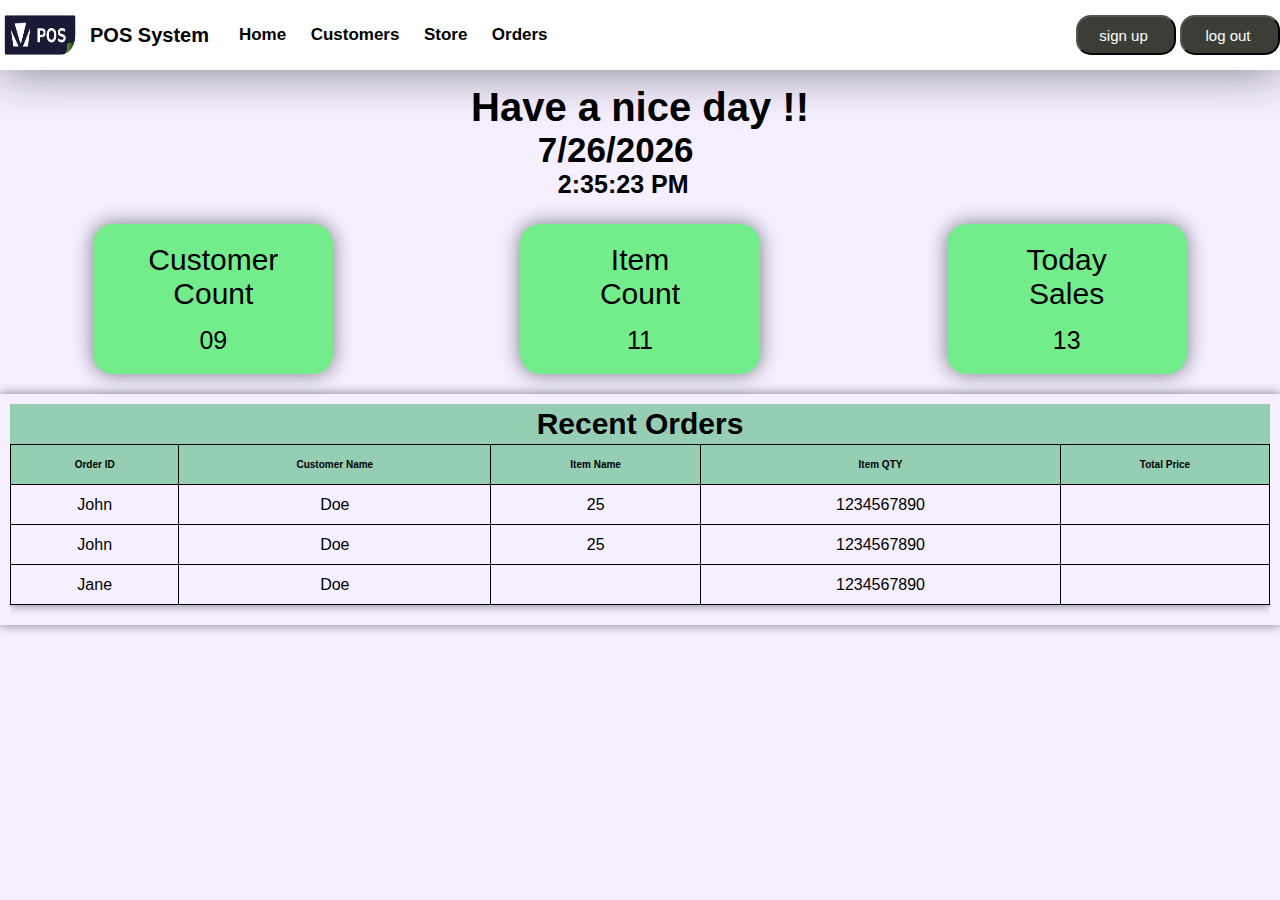
==== commit 1c51b3ba: "home page" ====
--- a/index.html
+++ b/index.html
@@ -92,34 +92,7 @@
                 <td>1234567890</td>
                 <td></td>
               </tr>
-              <tr>
-                <td>John</td>
-                <td>Doe</td>
-                <td>25</td>
-                <td>1234567890</td>
-                <td></td>
-              </tr>
-              <tr>
-                <td>John</td>
-                <td>Doe</td>
-                <td>25</td>
-                <td>1234567890</td>
-                <td></td>
-              </tr>
-              <tr>
-                <td>John</td>
-                <td>Doe</td>
-                <td>25</td>
-                <td>1234567890</td>
-                <td></td>
-              </tr>
-              <tr>
-                <td>John</td>
-                <td>Doe</td>
-                <td>25</td>
-                <td>1234567890</td>
-                <td></td>
-              </tr>
+
               <tr>
                 <td>John</td>
                 <td>Doe</td>
--- a/CSS/index.css
+++ b/CSS/index.css
@@ -27,7 +27,7 @@
     width: 300px;
     height: 170px;
     /* border: 1px solid black;  */
-    background-color: aliceblue;
+    background-color: #73EC8B;
     margin: auto;
     border-radius: 20px;
     box-shadow: 0 0 20px rgba(0, 0, 0, 0.5);
@@ -104,10 +104,14 @@
     justify-content: space-between;
     align-items: center;
     margin: 15px;
+    /* background-color: #D2FF72; */
   }
   #DateTime {
     display: flex;
     flex-direction: column;
+  }
+  body{
+    background-color: #F5EFFF;
   }
  
   @media screen and (min-width: 0px) and (max-width: 320px) {
@@ -144,9 +148,7 @@
     #burgerbtn {
       font-size: 20px;
     }
-    #logo {
-      display: none;
-    }
+
 
     #currentDate {
       font-size: 30px;
@@ -280,9 +282,7 @@
     #burgerbtn {
       font-size: 20px;
     }
-    #logo {
-      display: none;
-    }
+ 
 
     #currentDate {
       font-size: 30px;
@@ -415,9 +415,7 @@
     #burgerbtn {
       font-size: 20px;
     }
-    #logo {
-      display: none;
-    }
+
 
     #currentDate {
       font-size: 30px;
@@ -551,9 +549,7 @@
     #burgerbtn {
       font-size: 20px;
     }
-    #logo {
-      display: none;
-    }
+
 
     #currentDate {
       font-size: 35px;
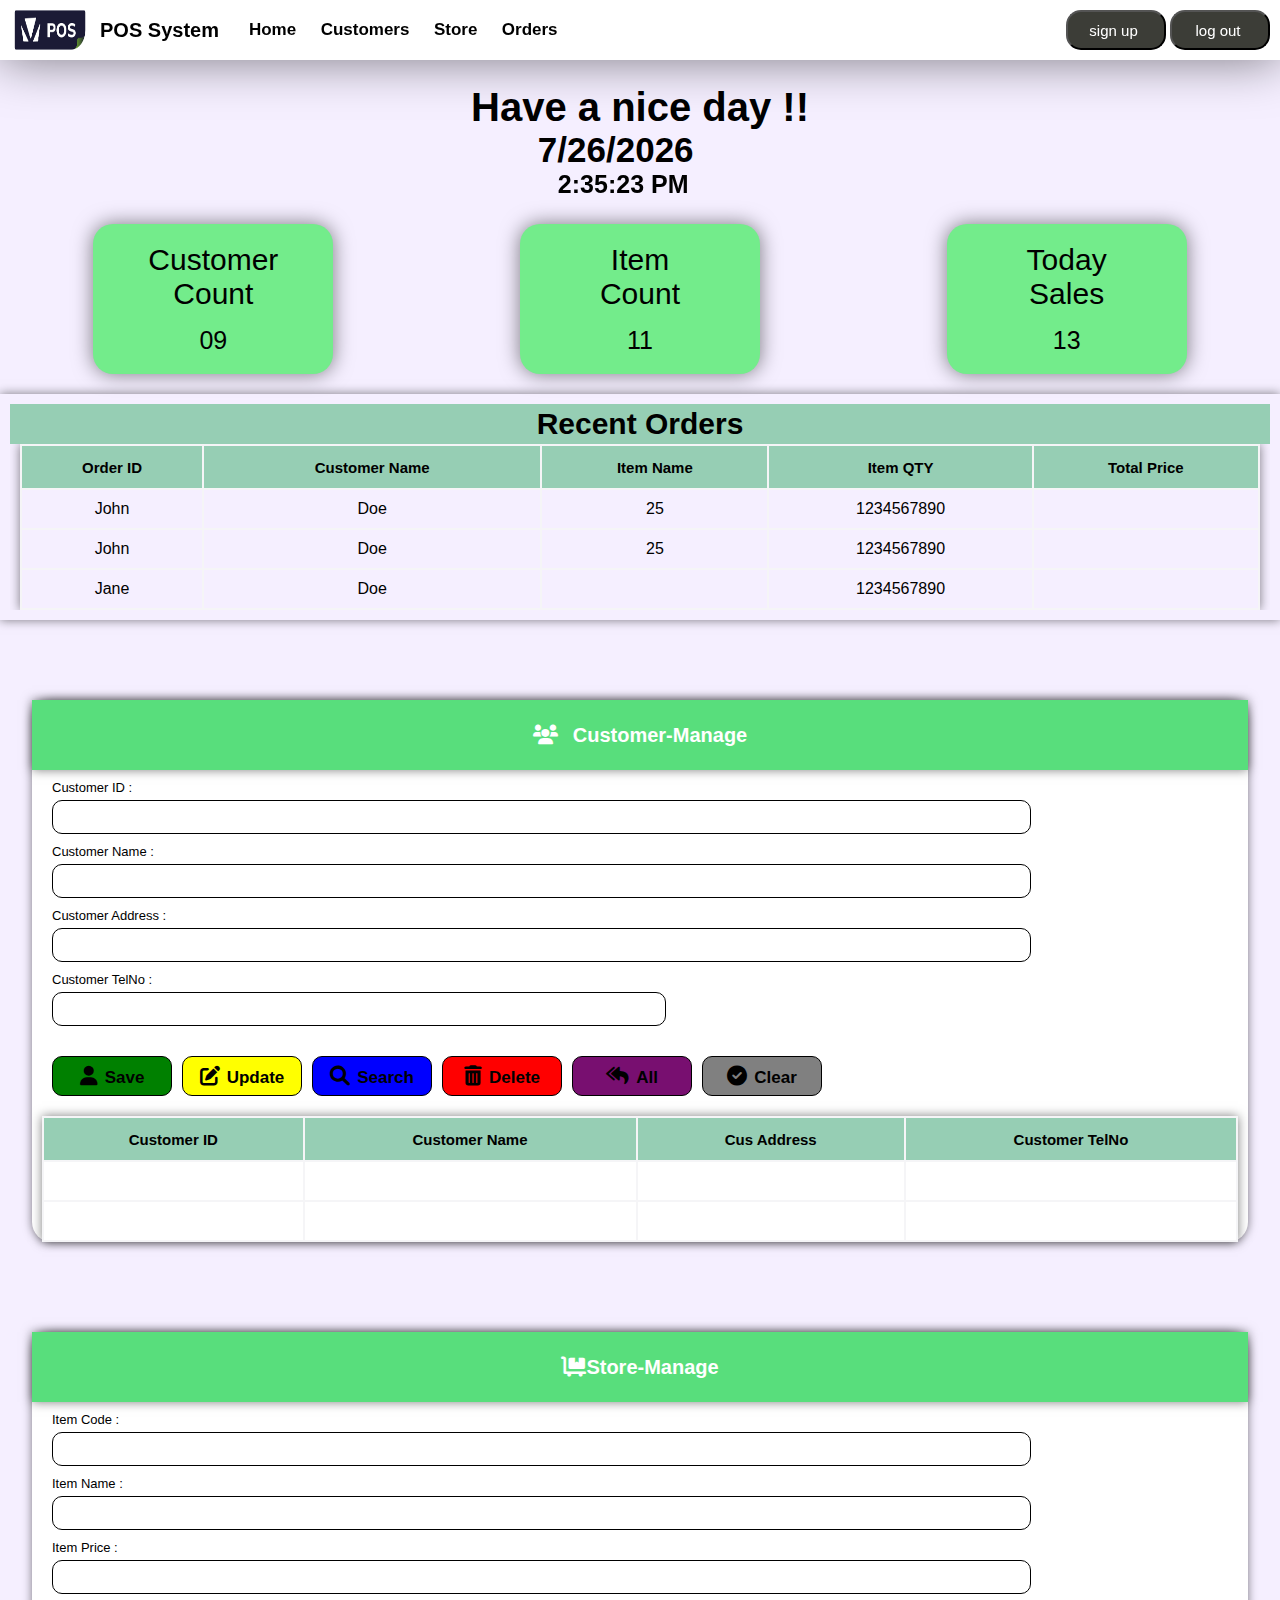
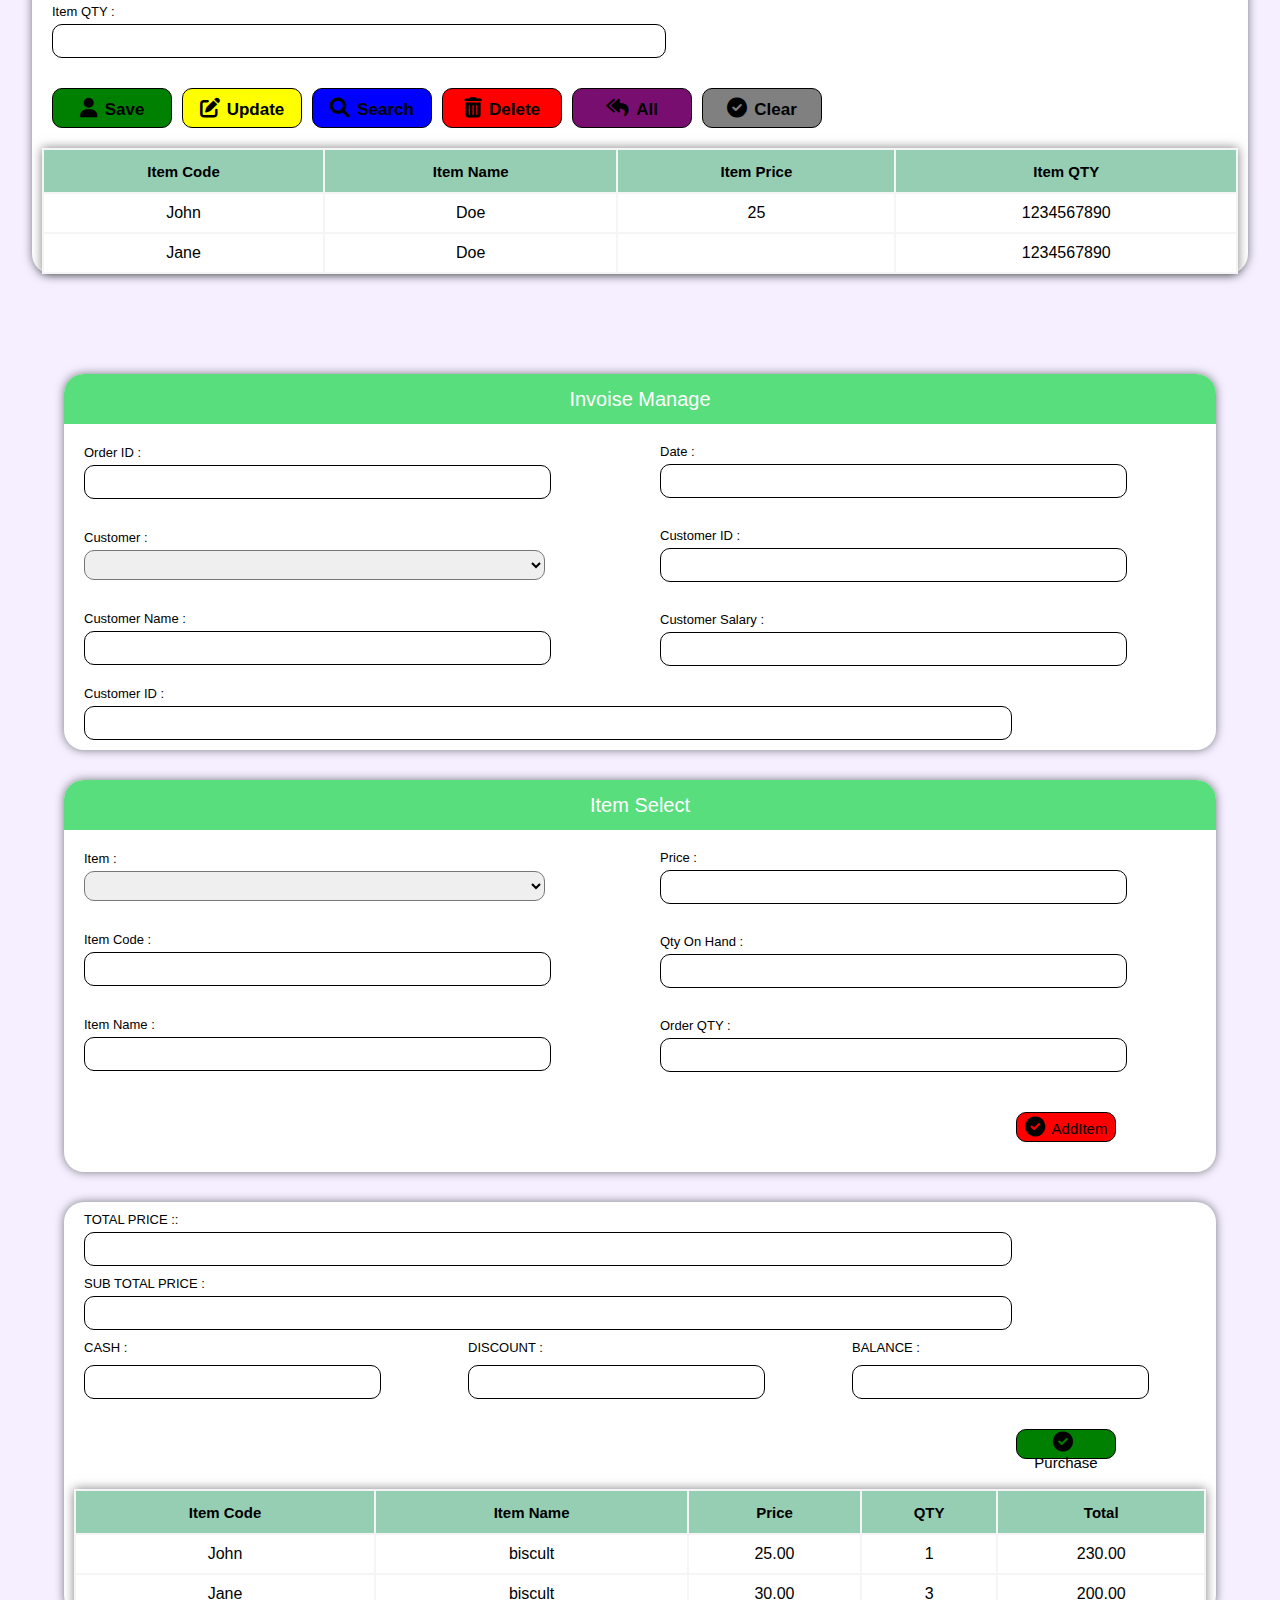
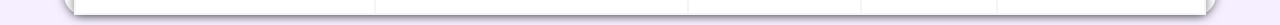
==== commit 7619513e: "index" ====
--- a/index.html
+++ b/index.html
@@ -10,8 +10,9 @@
     />
     <link rel="stylesheet" href="/CSS/style.css" />
     <link rel="stylesheet" href="/CSS/index.css" />
+    <link rel="stylesheet" href="/CSS/page.css" />
+    <link rel="stylesheet" href="/CSS/order.css" />
   </head>
-
   <body>
     <header>
       <div class="content">
@@ -24,10 +25,10 @@
           <div id="name">POS System</div>
         </div>
         <nav class="nav">
-          <a href="/index.html">Home</a>
-          <a href="/pages/customer.html">Customers</a>
-          <a href="/pages/store.html">Store</a>
-          <a href="/pages/orders.html">Orders</a>
+          <a href="#home">Home</a>
+          <a href="#customers">Customers</a>
+          <a href="#stores">Store</a>
+          <a href="#orders">Orders</a>
         </nav>
         <i class="fa fa-bars burger" id="burgerbtn" aria-hidden="true"></i>
       </div>
@@ -41,10 +42,10 @@
         <button class="closebtn" id="closeBtn">&times;</button>
         <nav class="menu">
           <ul>
-            <li><a href="/index.html">Home</a></li>
-            <li><a href="/pages/customer.html">Customers</a></li>
-            <li><a href="/pages/store.html">Store</a></li>
-            <li><a href="/pages/orders.html">Orders</a></li>
+            <a href="#home">Home</a>
+            <a href="#customers">Customers</a>
+            <a href="#stores">Store</a>
+            <a href="#orders">Orders</a>
             <li><button id="login">sign up</button></li>
             <li><button id="login">log out</button></li>
           </ul>
@@ -52,65 +53,372 @@
       </div>
     </header>
     <main>
-      <div class="dateAndGreet">
-        <div id="greet">Have a nice day !!</div>
-        <div id="DateTime">
-          <span id="currentDate"></span>
-          <span id="currentTime"></span>
-        </div>
-      </div>
-
-      <div class="count-set">
-        <div class="count">
-          <span>Customer</span><span>Count </span><span id="number">09</span>
-        </div>
-        <div class="count">
-          <span>Item</span><span>Count </span><span id="number">11</span>
-        </div>
-        <div class="count">
-          <span>Today</span><span>Sales </span><span id="number">13</span>
-        </div>
-      </div>
-      <div class="table">
-        <div class="tableheader">Recent Orders</div>
-        <div class="tableContent">
-          <table>
-            <thead>
-              <tr>
-                <th>Order ID</th>
-                <th>Customer Name</th>
-                <th>Item Name</th>
-                <th>Item QTY</th>
-                <th>Total Price</th>
-              </tr>
-            </thead>
-            <tbody>
-              <tr>
-                <td>John</td>
-                <td>Doe</td>
-                <td>25</td>
-                <td>1234567890</td>
-                <td></td>
-              </tr>
-
-              <tr>
-                <td>John</td>
-                <td>Doe</td>
-                <td>25</td>
-                <td>1234567890</td>
-                <td></td>
-              </tr>
-              <tr>
-                <td>Jane</td>
-                <td>Doe</td>
-                <td></td>
-                <td>1234567890</td>
-                <td></td>
-              </tr>
-            </tbody>
-          </table>
-        </div>
-      </div>
+      <article id="loader">
+        <section id="home">
+          <div class="dateAndGreet">
+            <div id="greet">Have a nice day !!</div>
+            <div id="DateTime">
+              <span id="currentDate"></span>
+              <span id="currentTime"></span>
+            </div>
+          </div>
+
+          <div class="count-set">
+            <div class="count">
+              <span>Customer</span><span>Count </span
+              ><span id="number">09</span>
+            </div>
+            <div class="count">
+              <span>Item</span><span>Count </span><span id="number">11</span>
+            </div>
+            <div class="count">
+              <span>Today</span><span>Sales </span><span id="number">13</span>
+            </div>
+          </div>
+          <div class="table">
+            <div class="tableheader">Recent Orders</div>
+            <div class="tableContent">
+              <table>
+                <thead>
+                  <tr>
+                    <th>Order ID</th>
+                    <th>Customer Name</th>
+                    <th>Item Name</th>
+                    <th>Item QTY</th>
+                    <th>Total Price</th>
+                  </tr>
+                </thead>
+                <tbody>
+                  <tr>
+                    <td>John</td>
+                    <td>Doe</td>
+                    <td>25</td>
+                    <td>1234567890</td>
+                    <td></td>
+                  </tr>
+
+                  <tr>
+                    <td>John</td>
+                    <td>Doe</td>
+                    <td>25</td>
+                    <td>1234567890</td>
+                    <td></td>
+                  </tr>
+                  <tr>
+                    <td>Jane</td>
+                    <td>Doe</td>
+                    <td></td>
+                    <td>1234567890</td>
+                    <td></td>
+                  </tr>
+                </tbody>
+              </table>
+            </div>
+          </div>
+        </section>
+      </article>
+      <article id="loader">
+        <section id="customers">
+          <div class="rectangle">
+            <div id="pageName">
+              <span id="Cusicon"><i class="fa-solid fa-users"></i></span
+              >Customer-Manage
+            </div>
+            <div class="box">
+              <label for="CustomerID">Customer ID :</label>
+              <input type="text" />
+            </div>
+            <div class="box">
+              <label for="CustomerNmae">Customer Name :</label>
+              <input type="text" />
+            </div>
+            <div class="box">
+              <label for="CustomerAddress">Customer Address :</label>
+              <input type="text" />
+            </div>
+            <div class="box">
+              <label for="CustomerTelNo">Customer TelNo :</label>
+              <input type="TelNo" />
+            </div>
+            <div class="CusButton">
+              <button class="btn" id="save">
+                <span id="btnicon"><i class="fa-solid fa-user"></i></span>Save
+              </button>
+              <button class="btn" id="update">
+                <span id="btnicon"
+                  ><i class="fa-solid fa-pen-to-square"></i></span
+                >Update
+              </button>
+              <button class="btn" id="search">
+                <span id="btnicon"
+                  ><i class="fa-solid fa-magnifying-glass"></i></span
+                >Search
+              </button>
+              <button class="btn" id="delete">
+                <span id="btnicon"><i class="fa-solid fa-trash-can"></i></span
+                >Delete
+              </button>
+              <button class="btn" id="getAll">
+                <span id="btnicon"><i class="fa-solid fa-reply-all"></i></span
+                >All
+              </button>
+              <button class="btn" id="clear">
+                <span id="btnicon"
+                  ><i class="fa-solid fa-circle-check"></i></span
+                >Clear
+              </button>
+            </div>
+            <table>
+              <thead>
+                <tr>
+                  <th>Customer ID</th>
+                  <th>Customer Name</th>
+                  <th>Cus Address</th>
+                  <th>Customer TelNo</th>
+                </tr>
+              </thead>
+              <tbody>
+                <tr>
+                  <td></td>
+                  <td></td>
+                  <td></td>
+                  <td></td>
+                </tr>
+                <tr>
+                  <td></td>
+                  <td></td>
+                  <td></td>
+                  <td></td>
+                </tr>
+              </tbody>
+            </table>
+          </div>
+        </section>
+      </article>
+      <article id="loader">
+        <section id="stores">
+          <div class="rectangle">
+            <div id="pageName">
+              <span id="Itemicon"><i class="fa-solid fa-cart-flatbed"></i></span
+              >Store-Manage
+            </div>
+            <div class="box">
+              <label for="ItemCode">Item Code :</label>
+              <input type="text" />
+            </div>
+            <div class="box">
+              <label for="ItemNmae">Item Name :</label>
+              <input type="text" />
+            </div>
+            <div class="box">
+              <label for="ItemPrice">Item Price :</label>
+              <input type="text" />
+            </div>
+            <div class="box">
+              <label for="ItemQTY">Item QTY :</label>
+              <input type="TelNo" />
+            </div>
+            <div class="CusButton">
+              <button class="btn" id="save">
+                <span id="btnicon"><i class="fa-solid fa-user"></i></span>Save
+              </button>
+              <button class="btn" id="update">
+                <span id="btnicon"
+                  ><i class="fa-solid fa-pen-to-square"></i></span
+                >Update
+              </button>
+              <button class="btn" id="search">
+                <span id="btnicon"
+                  ><i class="fa-solid fa-magnifying-glass"></i></span
+                >Search
+              </button>
+              <button class="btn" id="delete">
+                <span id="btnicon"><i class="fa-solid fa-trash-can"></i></span
+                >Delete
+              </button>
+              <button class="btn" id="getAll">
+                <span id="btnicon"><i class="fa-solid fa-reply-all"></i></span
+                >All
+              </button>
+              <button class="btn" id="clear">
+                <span id="btnicon"
+                  ><i class="fa-solid fa-circle-check"></i></span
+                >Clear
+              </button>
+            </div>
+            <table>
+              <thead>
+                <tr>
+                  <th>Item Code</th>
+                  <th>Item Name</th>
+                  <th>Item Price</th>
+                  <th>Item QTY</th>
+                </tr>
+              </thead>
+              <tbody>
+                <tr>
+                  <td>John</td>
+                  <td>Doe</td>
+                  <td>25</td>
+                  <td>1234567890</td>
+                </tr>
+                <tr>
+                  <td>Jane</td>
+                  <td>Doe</td>
+                  <td></td>
+                  <td>1234567890</td>
+                </tr>
+              </tbody>
+            </table>
+          </div>
+        </section>
+      </article>
+      <article id="loader">
+        <section id="orders">
+          <div class="squares">
+            <div class="square-01">
+              <div id="topic">Invoise Manage</div>
+              <div class="box-set">
+                <div class="box-set-1">
+                  <div class="box">
+                    <label for="OrderID">Order ID :</label>
+                    <input type="text" />
+                  </div>
+                  <div class="box">
+                    <label for="Customer">Customer :</label>
+                    <select name="technology" id="cusid">
+                      <option value=""></option>
+                      <option value=""></option>
+                      <option value=""></option>
+                    </select>
+                  </div>
+                  <div class="box">
+                    <label for="CustomerNmae">Customer Name :</label>
+                    <input type="text" />
+                  </div>
+                </div>
+                <div class="box-set-2">
+                  <div class="box">
+                    <label for="Date">Date :</label>
+                    <input type="text" />
+                  </div>
+                  <div class="box">
+                    <label for="CustomerID">Customer ID :</label>
+                    <input type="text" />
+                  </div>
+                  <div class="box">
+                    <label for="Salary">Customer Salary :</label>
+                    <input type="text" />
+                  </div>
+                </div>
+              </div>
+              <div class="box">
+                <label for="CustomerID">Customer ID :</label>
+                <input type="text" />
+              </div>
+            </div>
+            <div class="square-02">
+              <div id="topic">Item Select</div>
+              <div class="box-set">
+                <div class="box-set-1">
+                  <div class="box">
+                    <label for="Item">Item :</label>
+                    <select name="technology" id="cusid">
+                      <option value="java"></option>
+                      <option value="mySQL"></option>
+                      <option value="HTML"></option>
+                    </select>
+                  </div>
+                  <div class="box">
+                    <label for="ItemCode">Item Code :</label>
+                    <input type="text" />
+                  </div>
+
+                  <div class="box">
+                    <label for="ItemName">Item Name :</label>
+                    <input type="text" />
+                  </div>
+                </div>
+                <div class="box-set-2">
+                  <div class="box">
+                    <label for="Price">Price :</label>
+                    <input type="text" />
+                  </div>
+                  <div class="box">
+                    <label for="QtyOnHand">Qty On Hand :</label>
+                    <input type="text" />
+                  </div>
+                  <div class="box">
+                    <label for="Order QTY">Order QTY :</label>
+                    <input type="text" />
+                  </div>
+                </div>
+              </div>
+              <button class="squarebtn AddItem" id="AddItem">
+                <span id="btnicon"
+                  ><i class="fa-solid fa-circle-check"></i></span
+                >AddItem
+              </button>
+            </div>
+            <div class="square-03">
+              <div class="box">
+                <label for="Total">TOTAL PRICE ::</label>
+                <input type="text" />
+              </div>
+              <div class="box">
+                <label for="SubTotal">SUB TOTAL PRICE :</label>
+                <input type="text" />
+              </div>
+              <div class="Smallbox-set">
+                <div class="Smallbox">
+                  <label for="Cash"> CASH :</label>
+                  <input type="text" />
+                </div>
+                <div class="Smallbox">
+                  <label for="Discount">DISCOUNT :</label>
+                  <input type="text" />
+                </div>
+                <div class="Smallbox">
+                  <label for="Balance">BALANCE :</label>
+                  <input type="text" />
+                </div>
+              </div>
+              <button class="squarebtn purchase" id="purchase">
+                <span id="btnicon"
+                  ><i class="fa-solid fa-circle-check"></i></span
+                >Purchase
+              </button>
+              <table>
+                <thead>
+                  <tr>
+                    <th>Item Code</th>
+                    <th>Item Name</th>
+                    <th>Price</th>
+                    <th>QTY</th>
+                    <th>Total</th>
+                  </tr>
+                </thead>
+                <tbody>
+                  <tr>
+                    <td>John</td>
+                    <td>biscult</td>
+                    <td>25.00</td>
+                    <td>1</td>
+                    <td>230.00</td>
+                  </tr>
+                  <tr>
+                    <td>Jane</td>
+                    <td>biscult</td>
+                    <td>30.00</td>
+                    <td>3</td>
+                    <td>200.00</td>
+                  </tr>
+                </tbody>
+              </table>
+            </div>
+          </div>
+        </section>
+      </article>
     </main>
     <script>
       const today = new Date();
--- a/CSS/style.css
+++ b/CSS/style.css
@@ -14,6 +14,12 @@
   flex-direction: row;
   justify-content: space-between;
   align-items: center;
+  position: fixed;
+  top: 0;
+  left: 50%;
+  transform: translateX(-50%);
+  z-index: 1;
+  /* margin: 0; */
 }
 .content {
   display: flex;
@@ -82,7 +88,6 @@
   border: none;
   font-size: 2rem;
   cursor: pointer;
-
 }
 .menu ul {
   list-style-type: none;
@@ -99,3 +104,7 @@
 .menu a:hover {
   text-decoration: underline;
 }
+
+#loader {
+  padding-top: 70px;
+}
--- a/CSS/index.css
+++ b/CSS/index.css
@@ -1,90 +1,843 @@
 #currentDate {
-    font-size: 50px;
-    font-weight: bold;
-    margin: 20px;
-    position: relative;
-    left: calc(100% - 300px);
+  font-size: 50px;
+  font-weight: bold;
+  margin: 20px;
+  position: relative;
+  left: calc(100% - 300px);
+  margin: 0;
+}
+#currentTime {
+  font-size: 30px;
+  font-weight: bold;
+  /* margin: 20px; */
+  position: relative;
+  left: calc(100% - 290px);
+  margin: 0;
+}
+
+.count-set {
+  width: 80%;
+  height: 200px;
+  display: flex;
+  flex-direction: row;
+
+  /* column-gap: 100px; */
+}
+.count {
+  width: 300px;
+  height: 170px;
+  /* border: 1px solid black;  */
+  background-color: #73ec8b;
+  margin: auto;
+  border-radius: 20px;
+  box-shadow: 0 0 20px rgba(0, 0, 0, 0.5);
+  font-size: 35px;
+  display: flex;
+  flex-direction: column;
+  align-items: center;
+  justify-content: center;
+  margin-top: 10px;
+  /* row-gap: 7px; */
+}
+#number {
+  margin-top: 15px;
+  font-size: 50px;
+}
+table,
+th,
+td {
+  border: 2px solid #f5f5f7;
+  border-collapse: collapse;
+  border: 1px solid black;
+}
+table {
+  width: 95%;
+  height: auto;
+  margin: auto;
+  text-align: center;
+  box-shadow: 0 0 10px rgba(0, 0, 0, 0.5);
+}
+th {
+  width: auto;
+  height: 30px;
+  font-size: 20px;
+  background-color: #96ceb4;
+}
+tr {
+  width: auto;
+  height: 40px;
+}
+.table {
+  width: calc(100% - 80px);
+  height: auto;
+  text-align: center;
+  box-shadow: 0 0 10px rgba(0, 0, 0, 0.5);
+  margin: auto;
+  margin-top: 20px;
+}
+.tableContent {
+  width: 100%;
+  overflow-y: auto;
+}
+.tableheader {
+  width: 100%;
+  height: 70px;
+  font-size: 20px;
+  background-color: #96ceb4;
+  font-size: 30px;
+  font-weight: bold;
+  display: flex;
+  align-items: center;
+  justify-content: center;
+}
+#greet {
+  font-size: 50px;
+  font-weight: bold;
+  display: flex;
+  flex-direction: start;
+}
+.dateAndGreet {
+  display: flex;
+  flex-direction: row;
+  justify-content: space-between;
+  align-items: center;
+  margin: 15px;
+  /* background-color: #D2FF72; */
+}
+#DateTime {
+  display: flex;
+  flex-direction: column;
+}
+body {
+  background-color: #f5efff;
+}
+
+@media screen and (min-width: 0px) and (max-width: 320px) {
+  body {
+    height: auto !important;
+  }
+  main {
+    width: 100%;
+    height: 100%;
+  }
+  .content {
+    width: 100%;
+    display: flex;
+    padding: 0 10px;
+    flex-direction: row;
+    align-items: center;
+    justify-content: space-between;
+  }
+  .nav {
+    display: none;
+  }
+  #name {
+    font-size: 25px;
+  }
+  #login {
+    display: none;
+  }
+  #burgerbtn {
+    display: block;
+  }
+  .menu-list.active {
+    right: 0px;
+  }
+  #burgerbtn {
+    font-size: 20px;
+  }
+
+  #currentDate {
+    font-size: 30px;
+    margin: 20px;
+    position: relative;
+    left: calc(100% - 200px);
     margin: 0;
   }
   #currentTime {
-    font-size: 30px;
-    font-weight: bold;
-    margin: 20px;
-    position: relative;
-    left: calc(100% - 290px);
-    margin: 0;
+    font-size: 20px;
+    font-weight: bold;
+    margin: 20px;
+    position: relative;
+    left: calc(100% - 195px);
+    margin: 0;
+    z-index: 133333333333333333;
   }
 
   .count-set {
-    width: 80%;
-    height: 200px;
+    width: 100%;
+    height: auto;
+    display: flex;
+    flex-direction: column;
+
+
+  }
+  .count {
+    width: 250px;
+    height: 170px;
+    border-radius: 20px;
+    font-size: 25px;
+    display: flex;
+    flex-direction: column;
+    align-items: center;
+    justify-content: center;
+    margin-top: 10px;
+  }
+  #number {
+    margin-top: 15px;
+    font-size: 20px;
+  }
+  table,
+  th,
+  td {
+    border-collapse: collapse;
+  }
+  table {
+    width: 100%;
+    height: auto;
+
+    text-align: center;
+    margin-bottom: 10px;
+  }
+  th {
+    width: auto;
+    height: 30px;
+    font-size: 10px;
+  }
+  tr {
+    width: auto;
+    height: 40px;
+  }
+  .table {
+    width: calc(100% - 20px);
+    height: auto;
+    text-align: center;
+  }
+  .tableheader {
+    width: 100%;
+    height: 40px;
+    font-size: 13px;
+    background-color: #96ceb4;
+    font-size: 30px;
+    font-weight: bold;
+    display: flex;
+    align-items: center;
+    justify-content: center;
+  }
+  #greet {
+    font-size: 30px;
+    display: flex;
+    flex-direction: start;
+  }
+  .dateAndGreet {
+    display: flex;
+    flex-direction: column;
+    justify-content: center;
+    align-items: center;
+    margin: 15px;
+  }
+  #DateTime {
+    height: fit-content;
+    display: flex;
+    flex-direction: column;
+  }
+}
+@media screen and (min-width: 320px) and (max-width: 375px) {
+  body {
+    height: auto !important;
+  }
+  header {
+  }
+  .content {
+    width: 100%;
     display: flex;
     flex-direction: row;
-
-    /* column-gap: 100px; */
+    align-items: center;
+    padding: 0 10px;
+    justify-content: space-between;
+  }
+  main {
+    width: 100%;
+    height: 100%;
+  }
+  .nav {
+    display: none;
+  }
+  #name {
+    font-size: 25px;
+  }
+  #login {
+    display: none;
+  }
+  #burgerbtn {
+    display: block;
+  }
+  .menu-list.active {
+    right: 0px;
+  }
+  #burgerbtn {
+    font-size: 20px;
+  }
+
+  #currentDate {
+    font-size: 30px;
+    margin: 20px;
+    position: relative;
+    left: calc(100% - 200px);
+    margin: 0;
+  }
+  #currentTime {
+    font-size: 20px;
+    font-weight: bold;
+    margin: 20px;
+    position: relative;
+    left: calc(100% - 195px);
+    margin: 0;
+    z-index: 133333333333333333;
+  }
+
+  .count-set {
+    width: 100%;
+    height: auto;
+    display: flex;
+    flex-direction: column;
+
   }
   .count {
     width: 300px;
     height: 170px;
-    /* border: 1px solid black;  */
-    background-color: #73EC8B;
-    margin: auto;
+
     border-radius: 20px;
-    box-shadow: 0 0 20px rgba(0, 0, 0, 0.5);
-    font-size: 35px;
+    font-size: 25px;
     display: flex;
     flex-direction: column;
     align-items: center;
     justify-content: center;
     margin-top: 10px;
-    /* row-gap: 7px; */
   }
   #number {
     margin-top: 15px;
-    font-size: 50px;
+    font-size: 20px;
   }
   table,
   th,
   td {
-    border: 2px solid #f5f5f7;
     border-collapse: collapse;
-    border: 1px solid black;
   }
   table {
-    width: 95%;
-    height: auto;
+    width: 100%;
+    height: auto;
+
+    text-align: center;
+    margin-bottom: 10px;
+  }
+  th {
+    width: auto;
+    height: 30px;
+    font-size: 10px;
+  }
+  tr {
+    width: auto;
+    height: 40px;
+  }
+  .table {
+    width: calc(100% - 20px);
+    height: auto;
+    text-align: center;
+  }
+  .tableheader {
+    width: 100%;
+    height: 40px;
+    font-size: 13px;
+    background-color: #96ceb4;
+    font-size: 30px;
+    font-weight: bold;
+    display: flex;
+    align-items: center;
+    justify-content: center;
+  }
+  #greet {
+    font-size: 30px;
+    display: flex;
+    flex-direction: start;
+  }
+  .dateAndGreet {
+    display: flex;
+    flex-direction: column;
+    justify-content: center;
+    align-items: center;
+    margin: 15px;
+  }
+  #DateTime {
+    height: fit-content;
+    display: flex;
+    flex-direction: column;
+  }
+}
+@media screen and (min-width: 375px) and (max-width: 426px) {
+  body {
+    height: auto !important;
+  }
+  .content {
+    width: 100%;
+    display: flex;
+    padding: 0 10px;
+    flex-direction: row;
+    align-items: center;
+    justify-content: space-between;
+  }
+  main {
+    width: 100%;
+    height: 100%;
+  }
+  .nav {
+    display: none;
+  }
+  #name {
+    font-size: 25px;
+  }
+  #login {
+    display: none;
+  }
+  #burgerbtn {
+    display: block;
+  }
+  .menu-list.active {
+    right: 0px;
+  }
+  #burgerbtn {
+    font-size: 20px;
+  }
+
+  #currentDate {
+    font-size: 30px;
+    margin: 20px;
+    position: relative;
+    left: calc(100% - 160px);
+    margin: 0;
+  }
+  #currentTime {
+    font-size: 20px;
+    font-weight: bold;
+    margin: 20px;
+    position: relative;
+    left: calc(100% - 140px);
+    margin: 0;
+    z-index: 133333333333333333;
+  }
+
+  .count-set {
+    width: 100%;
+    height: auto;
+    display: flex;
+    flex-direction: column;
+
+  }
+  .count {
+    width: 350px;
+    height: 170px;
+
+    border-radius: 20px;
+    font-size: 30px;
+    display: flex;
+    flex-direction: column;
+    align-items: center;
+    justify-content: center;
+    margin-top: 10px;
+  }
+  #number {
+    margin-top: 15px;
+    font-size: 25px;
+  }
+  table,
+  th,
+  td {
+    border-collapse: collapse;
+  }
+  table {
+    width: 100%;
+    height: auto;
+
+    text-align: center;
+    margin-bottom: 10px;
+  }
+  th {
+    width: auto;
+    height: 30px;
+    font-size: 10px;
+  }
+  tr {
+    width: auto;
+    height: 40px;
+  }
+  .table {
+    width: calc(100% - 20px);
+    height: auto;
+    text-align: center;
+  }
+  .tableheader {
+    width: 100%;
+    height: 40px;
+    font-size: 13px;
+    background-color: #96ceb4;
+    font-size: 30px;
+    font-weight: bold;
+    display: flex;
+    align-items: center;
+    justify-content: center;
+  }
+  #greet {
+    font-size: 35px;
+    display: flex;
+    flex-direction: start;
+  }
+  .dateAndGreet {
+    display: flex;
+    flex-direction: column;
+    justify-content: center;
+    align-items: center;
+    margin: 15px;
+  }
+  #DateTime {
+    height: fit-content;
+    display: flex;
+    flex-direction: column;
+  }
+}
+@media screen and (min-width: 426px) and (max-width: 769px) {
+  .content {
+    width: 100%;
+    display: flex;
+    padding: 0 10px;
+    flex-direction: row;
+    align-items: center;
+    justify-content: space-between;
+    padding: 0 10px;
+  }
+  body {
+    height: auto !important;
+  }
+  main {
+    width: 100%;
+    height: 100%;
+  }
+  .nav {
+    display: none;
+  }
+  #name {
+    font-size: 25px;
+  }
+  #login {
+    display: none;
+  }
+  #burgerbtn {
+    display: block;
+  }
+  .menu-list.active {
+    right: 0px;
+  }
+  #burgerbtn {
+    font-size: 20px;
+  }
+
+  #currentDate {
+    font-size: 35px;
+    margin: 20px;
+    position: relative;
+    left: calc(100% - 180px);
+    margin: 0;
+  }
+  #currentTime {
+    font-size: 25px;
+    font-weight: bold;
+    margin: 20px;
+    position: relative;
+    left: calc(100% - 160px);
+    margin: 0;
+    z-index: 133333333333333333;
+  }
+
+  .count-set {
+    width: 100%;
+    height: auto;
+    display: flex;
+    flex-direction: row;
+
+  }
+  .count {
+    width: 240px;
+    height: 150px;
     margin: auto;
-    text-align: center;
-    box-shadow: 0 0 10px rgba(0, 0, 0, 0.5);
-    
+    border-radius: 20px;
+    font-size: 30px;
+    display: flex;
+    flex-direction: column;
+    align-items: center;
+    justify-content: center;
+    margin-top: 10px;
+  }
+  #number {
+    margin-top: 15px;
+    font-size: 25px;
+  }
+  table,
+  th,
+  td {
+    border-collapse: collapse;
+  }
+  table {
+    width: 100%;
+    height: auto;
+    margin: auto;
+    text-align: center;
+    margin-bottom: 10px;
   }
   th {
     width: auto;
     height: 30px;
-    font-size: 20px;
+    font-size: 10px;
+  }
+  tr {
+    width: auto;
+    height: 40px;
+  }
+  .table {
+    width: calc(100% - 20px);
+    height: auto;
+    text-align: center;
+    padding: 10px;
+  }
+  .tableheader {
+    width: 100%;
+    height: 40px;
+    font-size: 13px;
     background-color: #96ceb4;
+    font-size: 30px;
+    font-weight: bold;
+    display: flex;
+    align-items: center;
+    justify-content: center;
+  }
+  #greet {
+    font-size: 40px;
+    display: flex;
+    flex-direction: start;
+  }
+  .dateAndGreet {
+    display: flex;
+    flex-direction: column;
+    justify-content: center;
+    align-items: center;
+    margin: 15px;
+  }
+  #DateTime {
+    height: fit-content;
+    display: flex;
+    flex-direction: column;
+  }
+}
+@media screen and (min-width: 769px) and (max-width: 1024px) {
+  body {
+    height: auto !important;
+  }
+  main {
+    width: 100%;
+    height: 100%;
+  }
+
+  #currentDate {
+    font-size: 35px;
+    margin: 20px;
+    position: relative;
+    left: calc(100% - 180px);
+    margin: 0;
+  }
+  #currentTime {
+    font-size: 25px;
+    font-weight: bold;
+    margin: 20px;
+    position: relative;
+    left: calc(100% - 160px);
+    margin: 0;
+    z-index: 133333333333333333;
+  }
+
+  .count-set {
+    width: 100%;
+    height: auto;
+    display: flex;
+    flex-direction: row;
+
+  }
+  .count {
+    width: 240px;
+    height: 150px;
+    margin: auto;
+    border-radius: 20px;
+    font-size: 30px;
+    display: flex;
+    flex-direction: column;
+    align-items: center;
+    justify-content: center;
+    margin-top: 10px;
+  }
+  #number {
+    margin-top: 15px;
+    font-size: 25px;
+  }
+  table,
+  th,
+  td {
+    border-collapse: collapse;
+  }
+  table {
+    width: 100%;
+    height: auto;
+    margin: auto;
+    text-align: center;
+    margin-bottom: 10px;
+  }
+  th {
+    width: auto;
+    height: 30px;
+    font-size: 10px;
   }
   tr {
     width: auto;
     height: 40px;
   }
   .table {
-    width: calc(100% - 80px);
-    height: auto;
-    text-align: center;
-    box-shadow: 0 0 10px rgba(0, 0, 0, 0.5);
+    width: calc(100% - 20px);
+    height: auto;
+    text-align: center;
+    padding: 10px;
+  }
+  .tableheader {
+    width: 100%;
+    height: 40px;
+    font-size: 13px;
+    background-color: #96ceb4;
+    font-size: 30px;
+    font-weight: bold;
+    display: flex;
+    align-items: center;
+    justify-content: center;
+  }
+  #greet {
+    font-size: 40px;
+    display: flex;
+    flex-direction: start;
+  }
+  .dateAndGreet {
+    display: flex;
+    flex-direction: column;
+    justify-content: center;
+    align-items: center;
+    margin: 15px;
+  }
+  #DateTime {
+    height: fit-content;
+    display: flex;
+    flex-direction: column;
+  }
+
+  .nav a {
+    font-size: 17px;
+  }
+  #logo {
+    width: 80px;
+    height: 50px;
+    padding-right: 10px;
+  }
+  #name {
+    font-size: 20px;
+  }
+  #login {
+    width: 100px;
+    height: 40px;
+    font-size: 15px;
+  }
+}
+@media screen and (min-width: 1024px) and (max-width: 1440px) {
+  body {
+    height: auto !important;
+  }
+  main {
+    width: 100%;
+    height: 100%;
+  }
+
+  #currentDate {
+    font-size: 35px;
+    margin: 20px;
+    position: relative;
+    left: calc(100% - 180px);
+    margin: 0;
+  }
+  #currentTime {
+    font-size: 25px;
+    font-weight: bold;
+    margin: 20px;
+    position: relative;
+    left: calc(100% - 160px);
+    margin: 0;
+    z-index: 133333333333333333;
+  }
+
+  .count-set {
+    width: 100%;
+    height: auto;
+    display: flex;
+    flex-direction: row;
+
+  }
+  .count {
+    width: 240px;
+    height: 150px;
     margin: auto;
-    margin-top: 20px;
-    
-  }
-  .tableContent {
-    width: 100%;
-    overflow-y: auto;
+    border-radius: 20px;
+    font-size: 30px;
+    display: flex;
+    flex-direction: column;
+    align-items: center;
+    justify-content: center;
+    margin-top: 10px;
+  }
+  #number {
+    margin-top: 15px;
+    font-size: 25px;
+  }
+  table,
+  th,
+  td {
+    border-collapse: collapse;
+  }
+  table {
+    width: 100%;
+    height: auto;
+    margin: auto;
+    text-align: center;
+    margin-bottom: 10px;
+  }
+  th {
+    width: auto;
+    height: 30px;
+    font-size: 10px;
+  }
+  tr {
+    width: auto;
+    height: 40px;
+  }
+  .table {
+    width: calc(100% - 20px);
+    height: auto;
+    text-align: center;
+    padding: 10px;
   }
   .tableheader {
     width: 100%;
-    height: 70px;
-    font-size: 20px;
+    height: 40px;
+    font-size: 13px;
     background-color: #96ceb4;
     font-size: 30px;
     font-weight: bold;
@@ -93,814 +846,37 @@
     justify-content: center;
   }
   #greet {
-    font-size: 50px;
-    font-weight: bold;
+    font-size: 40px;
     display: flex;
     flex-direction: start;
   }
   .dateAndGreet {
     display: flex;
-    flex-direction: row;
-    justify-content: space-between;
+    flex-direction: column;
+    justify-content: center;
     align-items: center;
     margin: 15px;
-    /* background-color: #D2FF72; */
   }
   #DateTime {
-    display: flex;
-    flex-direction: column;
-  }
-  body{
-    background-color: #F5EFFF;
-  }
- 
-  @media screen and (min-width: 0px) and (max-width: 320px) {
-    body {
-      height: auto !important;
-    }
-    main {
-      width: 100%;
-      height: 100%;
-    }
-    .content {
-      width: 100%;
-      display: flex;
-      padding: 0 10px;
-      flex-direction: row;
-      align-items: center;
-      justify-content: space-between;
-    }
-    .nav {
-      display: none;
-    }
-    #name {
-      font-size: 25px;
-    }
-    #login {
-      display: none;
-    }
-    #burgerbtn {
-      display: block;
-    }
-    .menu-list.active {
-      right: 0px;
-    }
-    #burgerbtn {
-      font-size: 20px;
-    }
-
-
-    #currentDate {
-      font-size: 30px;
-      margin: 20px;
-      position: relative;
-      left: calc(100% - 200px);
-      margin: 0;
-    }
-    #currentTime {
-      font-size: 20px;
-      font-weight: bold;
-      margin: 20px;
-      position: relative;
-      left: calc(100% - 195px);
-      margin: 0;
-      z-index: 133333333333333333;
-    }
-
-    .count-set {
-      width: 100%;
-      height: auto;
-      display: flex;
-      flex-direction: column;
-
-      /* column-gap: 100px; */
-    }
-    .count {
-      width: 250px;
-      height: 170px;
-      border-radius: 20px;
-      font-size: 25px;
-      display: flex;
-      flex-direction: column;
-      align-items: center;
-      justify-content: center;
-      margin-top: 10px;
-    }
-    #number {
-      margin-top: 15px;
-      font-size: 20px;
-    }
-    table,
-    th,
-    td {
-      border-collapse: collapse;
-    }
-    table {
-      width: 100%;
-      height: auto;
-
-      text-align: center;
-      margin-bottom: 10px;
-    }
-    th {
-      width: auto;
-      height: 30px;
-      font-size: 10px;
-    }
-    tr {
-      width: auto;
-      height: 40px;
-    }
-    .table {
-      width: calc(100% - 20px);
-      height: auto;
-      text-align: center;
-    }
-    .tableheader {
-      width: 100%;
-      height: 40px;
-      font-size: 13px;
-      background-color: #96ceb4;
-      font-size: 30px;
-      font-weight: bold;
-      display: flex;
-      align-items: center;
-      justify-content: center;
-    }
-    #greet {
-      font-size: 30px;
-      display: flex;
-      flex-direction: start;
-    }
-    .dateAndGreet {
-      display: flex;
-      flex-direction: column;
-      justify-content: center;
-      align-items: center;
-      margin: 15px;
-    }
-    #DateTime {
-      height: fit-content;
-      display: flex;
-      flex-direction: column;
-    }
-  }
-  @media screen and (min-width: 320px) and (max-width: 375px) {
-    body {
-      height: auto !important;
-    }
-    header{
-
-    }
-    .content {
-      width: 100%;
-      display: flex;
-      flex-direction: row;
-      align-items: center;
-      padding: 0 10px;
-      justify-content: space-between;
-    }
-    main {
-      width: 100%;
-      height: 100%;
-    }
-    .nav {
-      display: none;
-    }
-    #name {
-      font-size: 25px;
-    }
-    #login {
-      display: none;
-    }
-    #burgerbtn {
-      display: block;
-    }
-    .menu-list.active {
-      right: 0px;
-    }
-    #burgerbtn {
-      font-size: 20px;
-    }
- 
-
-    #currentDate {
-      font-size: 30px;
-      margin: 20px;
-      position: relative;
-      left: calc(100% - 200px);
-      margin: 0;
-    }
-    #currentTime {
-      font-size: 20px;
-      font-weight: bold;
-      margin: 20px;
-      position: relative;
-      left: calc(100% - 195px);
-      margin: 0;
-      z-index: 133333333333333333;
-    }
-
-    .count-set {
-      width: 100%;
-      height: auto;
-      display: flex;
-      flex-direction: column;
-
-      /* column-gap: 100px; */
-    }
-    .count {
-      width: 300px;
-      height: 170px;
-      
-      border-radius: 20px;
-      font-size: 25px;
-      display: flex;
-      flex-direction: column;
-      align-items: center;
-      justify-content: center;
-      margin-top: 10px;
-    }
-    #number {
-      margin-top: 15px;
-      font-size: 20px;
-    }
-    table,
-    th,
-    td {
-      border-collapse: collapse;
-    }
-    table {
-      width: 100%;
-      height: auto;
-      
-      text-align: center;
-      margin-bottom: 10px;
-    }
-    th {
-      width: auto;
-      height: 30px;
-      font-size: 10px;
-    }
-    tr {
-      width: auto;
-      height: 40px;
-    }
-    .table {
-      width: calc(100% - 20px);
-      height: auto;
-      text-align: center;
-      
-    }
-    .tableheader {
-      width: 100%;
-      height: 40px;
-      font-size: 13px;
-      background-color: #96ceb4;
-      font-size: 30px;
-      font-weight: bold;
-      display: flex;
-      align-items: center;
-      justify-content: center;
-    }
-    #greet {
-      font-size: 30px;
-      display: flex;
-      flex-direction: start;
-    }
-    .dateAndGreet {
-      display: flex;
-      flex-direction: column;
-      justify-content: center;
-      align-items: center;
-      margin: 15px;
-    }
-    #DateTime {
-      height: fit-content;
-      display: flex;
-      flex-direction: column;
-    }
-  }
-  @media screen and (min-width: 375px) and (max-width: 426px) {
-    body {
-      height: auto !important;
-    }
-    .content {
-      width: 100%;
-      display: flex;
-      padding: 0 10px;
-      flex-direction: row;
-      align-items: center;
-      justify-content: space-between;
-    }
-    main {
-      width: 100%;
-      height: 100%;
-    }
-    .nav {
-      display: none;
-    }
-    #name {
-      font-size: 25px;
-    }
-    #login {
-      display: none;
-    }
-    #burgerbtn {
-      display: block;
-    }
-    .menu-list.active {
-      right: 0px;
-    }
-    #burgerbtn {
-      font-size: 20px;
-    }
-
-
-    #currentDate {
-      font-size: 30px;
-      margin: 20px;
-      position: relative;
-      left: calc(100% - 160px);
-      margin: 0;
-    }
-    #currentTime {
-      font-size: 20px;
-      font-weight: bold;
-      margin: 20px;
-      position: relative;
-      left: calc(100% - 140px);
-      margin: 0;
-      z-index: 133333333333333333;
-    }
-
-    .count-set {
-      width: 100%;
-      height: auto;
-      display: flex;
-      flex-direction: column;
-
-      /* column-gap: 100px; */
-    }
-    .count {
-      width: 350px;
-      height: 170px;
-     
-      border-radius: 20px;
-      font-size: 30px;
-      display: flex;
-      flex-direction: column;
-      align-items: center;
-      justify-content: center;
-      margin-top: 10px;
-    }
-    #number {
-      margin-top: 15px;
-      font-size: 25px;
-    }
-    table,
-    th,
-    td {
-      border-collapse: collapse;
-    }
-    table {
-      width: 100%;
-      height: auto;
-      
-      text-align: center;
-      margin-bottom: 10px;
-    }
-    th {
-      width: auto;
-      height: 30px;
-      font-size: 10px;
-    }
-    tr {
-      width: auto;
-      height: 40px;
-    }
-    .table {
-      width: calc(100% - 20px);
-      height: auto;
-      text-align: center;
-     
-    }
-    .tableheader {
-      width: 100%;
-      height: 40px;
-      font-size: 13px;
-      background-color: #96ceb4;
-      font-size: 30px;
-      font-weight: bold;
-      display: flex;
-      align-items: center;
-      justify-content: center;
-    }
-    #greet {
-      font-size: 35px;
-      display: flex;
-      flex-direction: start;
-    }
-    .dateAndGreet {
-      display: flex;
-      flex-direction: column;
-      justify-content: center;
-      align-items: center;
-      margin: 15px;
-    }
-    #DateTime {
-      height: fit-content;
-      display: flex;
-      flex-direction: column;
-    }
-  }
-  @media screen and (min-width: 426px) and (max-width: 769px) {
-    .content {
-      width: 100%;
-      display: flex;
-      padding: 0 10px;
-      flex-direction: row;
-      align-items: center;
-      justify-content: space-between;
-      padding: 0 10px;
-    }
-    body {
-      height: auto !important;
-    }
-    main {
-      width: 100%;
-      height: 100%;
-    }
-    .nav {
-      display: none;
-    }
-    #name {
-      font-size: 25px;
-    }
-    #login {
-      display: none;
-    }
-    #burgerbtn {
-      display: block;
-    }
-    .menu-list.active {
-      right: 0px;
-    }
-    #burgerbtn {
-      font-size: 20px;
-    }
-
-
-    #currentDate {
-      font-size: 35px;
-      margin: 20px;
-      position: relative;
-      left: calc(100% - 180px);
-      margin: 0;
-    }
-    #currentTime {
-      font-size: 25px;
-      font-weight: bold;
-      margin: 20px;
-      position: relative;
-      left: calc(100% - 160px);
-      margin: 0;
-      z-index: 133333333333333333;
-    }
-
-    .count-set {
-      width: 100%;
-      height: auto;
-      display: flex;
-      flex-direction: row;
-
-      /* column-gap: 100px; */
-    }
-    .count {
-      width: 240px;
-      height: 150px;
-      margin: auto;
-      border-radius: 20px;
-      font-size: 30px;
-      display: flex;
-      flex-direction: column;
-      align-items: center;
-      justify-content: center;
-      margin-top: 10px;
-    }
-    #number {
-      margin-top: 15px;
-      font-size: 25px;
-    }
-    table,
-    th,
-    td {
-      border-collapse: collapse;
-    }
-    table {
-      width: 100%;
-      height: auto;
-      margin: auto;
-      text-align: center;
-      margin-bottom: 10px;
-    }
-    th {
-      width: auto;
-      height: 30px;
-      font-size: 10px;
-    }
-    tr {
-      width: auto;
-      height: 40px;
-    }
-    .table {
-      width: calc(100% - 20px);
-      height: auto;
-      text-align: center;
-      padding: 10px;
-    }
-    .tableheader {
-      width: 100%;
-      height: 40px;
-      font-size: 13px;
-      background-color: #96ceb4;
-      font-size: 30px;
-      font-weight: bold;
-      display: flex;
-      align-items: center;
-      justify-content: center;
-    }
-    #greet {
-      font-size: 40px;
-      display: flex;
-      flex-direction: start;
-    }
-    .dateAndGreet {
-      display: flex;
-      flex-direction: column;
-      justify-content: center;
-      align-items: center;
-      margin: 15px;
-    }
-    #DateTime {
-      height: fit-content;
-      display: flex;
-      flex-direction: column;
-    }
-  }
-  @media screen and (min-width: 769px) and (max-width: 1024px) {
-    body {
-      height: auto !important;
-    }
-    main {
-      width: 100%;
-      height: 100%;
-    }
-
-    #currentDate {
-      font-size: 35px;
-      margin: 20px;
-      position: relative;
-      left: calc(100% - 180px);
-      margin: 0;
-    }
-    #currentTime {
-      font-size: 25px;
-      font-weight: bold;
-      margin: 20px;
-      position: relative;
-      left: calc(100% - 160px);
-      margin: 0;
-      z-index: 133333333333333333;
-    }
-
-    .count-set {
-      width: 100%;
-      height: auto;
-      display: flex;
-      flex-direction: row;
-
-      /* column-gap: 100px; */
-    }
-    .count {
-      width: 240px;
-      height: 150px;
-      margin: auto;
-      border-radius: 20px;
-      font-size: 30px;
-      display: flex;
-      flex-direction: column;
-      align-items: center;
-      justify-content: center;
-      margin-top: 10px;
-    }
-    #number {
-      margin-top: 15px;
-      font-size: 25px;
-    }
-    table,
-    th,
-    td {
-      border-collapse: collapse;
-    }
-    table {
-      width: 100%;
-      height: auto;
-      margin: auto;
-      text-align: center;
-      margin-bottom: 10px;
-    }
-    th {
-      width: auto;
-      height: 30px;
-      font-size: 10px;
-    }
-    tr {
-      width: auto;
-      height: 40px;
-    }
-    .table {
-      width: calc(100% - 20px);
-      height: auto;
-      text-align: center;
-      padding: 10px;
-    }
-    .tableheader {
-      width: 100%;
-      height: 40px;
-      font-size: 13px;
-      background-color: #96ceb4;
-      font-size: 30px;
-      font-weight: bold;
-      display: flex;
-      align-items: center;
-      justify-content: center;
-    }
-    #greet {
-      font-size: 40px;
-      display: flex;
-      flex-direction: start;
-    }
-    .dateAndGreet {
-      display: flex;
-      flex-direction: column;
-      justify-content: center;
-      align-items: center;
-      margin: 15px;
-    }
-    #DateTime {
-      height: fit-content;
-      display: flex;
-      flex-direction: column;
-    }
-    
-     
-    .nav a {
-       
-      font-size: 17px;
-    
-    }
-    #logo {
-      width: 80px;
-      height: 50px;
-      padding-right: 10px;
-    }
-    #name {
-      font-size: 20px;
-    
-    }
-    #login {
-      width: 100px;
-      height: 40px;
-      font-size: 15px;
-     
-    }
-  }
-  @media screen and (min-width: 1024px) and (max-width: 1440px) {
-    body {
-      height: auto !important;
-    }
-    main {
-      width: 100%;
-      height: 100%;
-    }
-
-    #currentDate {
-      font-size: 35px;
-      margin: 20px;
-      position: relative;
-      left: calc(100% - 180px);
-      margin: 0;
-    }
-    #currentTime {
-      font-size: 25px;
-      font-weight: bold;
-      margin: 20px;
-      position: relative;
-      left: calc(100% - 160px);
-      margin: 0;
-      z-index: 133333333333333333;
-    }
-
-    .count-set {
-      width: 100%;
-      height: auto;
-      display: flex;
-      flex-direction: row;
-
-      /* column-gap: 100px; */
-    }
-    .count {
-      width: 240px;
-      height: 150px;
-      margin: auto;
-      border-radius: 20px;
-      font-size: 30px;
-      display: flex;
-      flex-direction: column;
-      align-items: center;
-      justify-content: center;
-      margin-top: 10px;
-    }
-    #number {
-      margin-top: 15px;
-      font-size: 25px;
-    }
-    table,
-    th,
-    td {
-      border-collapse: collapse;
-    }
-    table {
-      width: 100%;
-      height: auto;
-      margin: auto;
-      text-align: center;
-      margin-bottom: 10px;
-    }
-    th {
-      width: auto;
-      height: 30px;
-      font-size: 10px;
-    }
-    tr {
-      width: auto;
-      height: 40px;
-    }
-    .table {
-      width: calc(100% - 20px);
-      height: auto;
-      text-align: center;
-      padding: 10px;
-    }
-    .tableheader {
-      width: 100%;
-      height: 40px;
-      font-size: 13px;
-      background-color: #96ceb4;
-      font-size: 30px;
-      font-weight: bold;
-      display: flex;
-      align-items: center;
-      justify-content: center;
-    }
-    #greet {
-      font-size: 40px;
-      display: flex;
-      flex-direction: start;
-    }
-    .dateAndGreet {
-      display: flex;
-      flex-direction: column;
-      justify-content: center;
-      align-items: center;
-      margin: 15px;
-    }
-    #DateTime {
-      height: fit-content;
-      display: flex;
-      flex-direction: column;
-    }
-    
-     
-    .nav a {
-       
-      font-size: 17px;
-    
-    }
-    #logo {
-      width: 80px;
-      height: 50px;
-      padding-right: 10px;
-    }
-    #name {
-      font-size: 20px;
-    
-    }
-    #login {
-      width: 100px;
-      height: 40px;
-      font-size: 15px;
-     
-    }
-  }+    height: fit-content;
+    display: flex;
+    flex-direction: column;
+  }
+
+  .nav a {
+    font-size: 17px;
+  }
+  #logo {
+    width: 80px;
+    height: 50px;
+    padding-right: 10px;
+  }
+  #name {
+    font-size: 20px;
+  }
+  #login {
+    width: 100px;
+    height: 40px;
+    font-size: 15px;
+  }
+}
--- a/CSS/page.css
+++ b/CSS/page.css
@@ -0,0 +1,544 @@
+.rectangle {
+  width: 80%;
+  /* height: calc(100vh - 100px); */
+  height: auto;
+  background-color: white;
+  box-shadow: 0 0 10px rgba(0, 0, 0, 0.5);
+  margin: auto;
+  margin-top: 10px;
+  border-radius: 20px;
+}
+#pageName {
+  width: 100%;
+  height: 70px;
+  font-size: 30px;
+  font-weight: bold;
+  display: flex;
+  align-items: center;
+  color: white;
+  justify-content: center;
+  background-color: rgb(88, 222, 124);
+  box-shadow: 0 0 10px rgba(0, 0, 0, 0.5);
+}
+.box {
+  display: flex;
+  flex-direction: column;
+  justify-content: center;
+  margin: 10px;
+  row-gap: 5px;
+}
+label {
+  font-size: 17px;
+}
+input[type="text"] {
+  width: 100%;
+  height: 30px;
+  border-radius: 10px;
+  border: 1px solid black;
+  font-size: 15px;
+}
+input[type="TelNo"] {
+  width: 50%;
+  height: 30px;
+  border-radius: 10px;
+  border: 1px solid black;
+  font-size: 15px;
+}
+.btn {
+  width: 120px;
+  height: 40px;
+  border-radius: 10px;
+  border: 1px solid black;
+  font-size: 17px;
+  font-weight: bold;
+}
+.CusButton {
+  display: flex;
+  flex-direction: row;
+  margin: 20px;
+  column-gap: 15px;
+  padding-top: 10px;
+}
+#save {
+  background-color: green;
+}
+#delete {
+  background-color: red;
+}
+#search {
+  background-color: blue;
+}
+#update {
+  background-color: yellow;
+}
+#getAll {
+  background-color: rgb(120, 15, 112);
+}
+#clear {
+  background-color: gray;
+}
+#Cusicon {
+  font-size: 30px;
+  padding-right: 15px;
+}
+#btnicon {
+  font-size: 20px;
+  padding-right: 7px;
+}
+table,
+th,
+td {
+  border: 2px solid #F5F5F7;
+  border-collapse: collapse;
+}
+table{
+  width: 95%;
+  height: auto;
+  margin: auto;
+  text-align: center;
+  box-shadow: 0 0 10px rgba(0, 0, 0, 0.5);
+}
+th{
+  width: auto;
+  height: 40px;
+  font-size: 20px;
+  background-color: #96CEB4; 
+}
+tr{
+  width: auto;
+  height: 40px;
+}
+
+@media screen and (min-width: 0px) and (max-width: 320px) {
+  body {
+    height: auto !important;
+  }
+  main {
+    width: 100%;
+    height: 100%;
+  }
+  .content {
+    width: 100%;
+    display: flex;
+    padding: 0 10px;
+    flex-direction: row;
+    align-items: center;
+    justify-content: space-between;
+  }
+
+  .nav {
+    display: none;
+  }
+  #name {
+    font-size: 20px;
+  }
+  #login {
+    display: none;
+  }
+  #burgerbtn {
+    display: block;
+  }
+  .menu-list.active {
+    right: 0px;
+  }
+  #burgerbtn {
+    font-size: 20px;
+  }
+
+  .rectangle {
+    width: 95%;
+    height: auto;
+    margin-bottom: 10px;
+  }
+  #pageName {
+    font-size: 20px;
+  }
+  #Cusicon {
+    font-size: 20px;
+  }
+  .box {
+    font-size: 15px;
+  }
+  .CusButton {
+    font-size: 13px;
+    display: flex;
+    flex-direction: row;
+    flex-wrap: wrap;
+    gap: 10px;
+    margin: 10px 10px;
+  }
+  table {
+    width: calc(100% - 20px);
+    padding: 0 10px;
+  }
+
+  th {
+    width: auto;
+    height: 40px;
+    font-size: 15px;
+    background-color: #96ceb4;
+  }
+  tr {
+    width: auto;
+    height: 40px;
+  }
+}
+
+@media screen and (min-width: 320px) and (max-width: 375px) {
+  body {
+    height: auto !important;
+  }
+  main {
+    width: 100%;
+    height: 100%;
+  }
+  .content {
+    width: 100%;
+    display: flex;
+    padding: 0 10px;
+    flex-direction: row;
+    align-items: center;
+    column-gap: 20px;
+    justify-content: space-between;
+  }
+
+  .nav {
+    display: none;
+  }
+  #name {
+    font-size: 20px;
+  }
+  #login {
+    display: none;
+  }
+  #burgerbtn {
+    display: block;
+  }
+  .menu-list.active {
+    right: 0px;
+  }
+  #burgerbtn {
+    font-size: 20px;
+  }
+ 
+  .rectangle {
+    width: 95%;
+    height: auto;
+    margin-bottom: 10px;
+  }
+  #pageName {
+    font-size: 20px;
+  }
+  #Cusicon {
+    font-size: 20px;
+  }
+  .box {
+    font-size: 15px;
+  }
+  .CusButton {
+    font-size: 13px;
+    display: flex;
+    flex-direction: row;
+    flex-wrap: wrap;
+    gap: 10px;
+    content: 20px;
+    margin: 10px 10px;
+  }
+  table {
+    width: calc(100% - 20px);
+    padding: 0 10px;
+  }
+
+  th {
+    width: auto;
+    height: 40px;
+    font-size: 15px;
+    background-color: #96ceb4;
+  }
+  tr {
+    width: auto;
+    height: 40px;
+  }
+}
+@media screen and (min-width: 375px) and (max-width: 426px) {
+  body {
+    height: auto !important;
+  }
+  main {
+    width: 100%;
+    height: 100%;
+  }
+  .content {
+    width: 100%;
+    display: flex;
+    padding: 0 10px;
+    flex-direction: row;
+    align-items: center;
+    justify-content: space-between;
+  }
+
+  .nav {
+    display: none;
+  }
+  #name {
+    font-size: 20px;
+  }
+  #login {
+    display: none;
+  }
+  #burgerbtn {
+    display: block;
+  }
+  .menu-list.active {
+    right: 0px;
+  }
+  #burgerbtn {
+    font-size: 20px;
+  }
+
+  .rectangle {
+    width: 95%;
+    height: auto;
+    margin-bottom: 10px;
+  }
+  #pageName {
+    font-size: 20px;
+  }
+  #Cusicon {
+    font-size: 20px;
+  }
+  .box {
+    font-size: 15px;
+  }
+  .CusButton {
+    font-size: 13px;
+    display: flex;
+    flex-direction: row;
+    flex-wrap: wrap;
+    gap: 10px;
+    column-gap: 20px;
+    margin: 10px 20px;
+  }
+  table {
+    width: calc(100% - 20px);
+    padding: 0 10px;
+  }
+
+  th {
+    width: auto;
+    height: 40px;
+    font-size: 15px;
+    background-color: #96ceb4;
+  }
+  tr {
+    width: auto;
+    height: 40px;
+  }
+}
+@media screen and (min-width: 426px) and (max-width: 769px) {
+  body {
+    height: auto !important;
+  }
+  main {
+    width: 100%;
+    height: 100%;
+  }
+  .content {
+    width: 100%;
+    display: flex;
+    padding: 0 10px;
+    flex-direction: row;
+    align-items: center;
+    justify-content: space-between;
+  }
+
+  .nav {
+    display: none;
+  }
+  #name {
+    font-size: 20px;
+  }
+  #login {
+    display: none;
+  }
+  #burgerbtn {
+    display: block;
+  }
+  .menu-list.active {
+    right: 0px;
+  }
+  #burgerbtn {
+    font-size: 20px;
+  }
+
+  .rectangle {
+    width: 95%;
+    height: auto;
+    margin-bottom: 10px;
+  }
+  #pageName {
+    font-size: 20px;
+  }
+  #Cusicon {
+    font-size: 20px;
+  }
+  .box {
+    font-size: 15px;
+  }
+  .CusButton {
+    font-size: 13px;
+    display: flex;
+    flex-direction: row;
+    flex-wrap: wrap;
+    gap: 10px;
+  }
+  table {
+    width: calc(100% - 20px);
+    padding: 0 10px;
+  }
+
+  th {
+    width: auto;
+    height: 40px;
+    font-size: 15px;
+    background-color: #96ceb4;
+  }
+  tr {
+    width: auto;
+    height: 40px;
+  }
+}
+@media screen and (min-width: 769px) and (max-width: 1024px) {
+  body {
+    height: auto !important;
+  }
+  main {
+    width: 100%;
+    height: 100%;
+  }
+
+  .rectangle {
+    width: 95%;
+    height: auto;
+    margin-bottom: 10px;
+  }
+  #pageName {
+    font-size: 20px;
+  }
+  #Cusicon {
+    font-size: 20px;
+  }
+  .box {
+    font-size: 15px;
+  }
+  .CusButton {
+    font-size: 13px;
+    display: flex;
+    flex-direction: row;
+    flex-wrap: wrap;
+    gap: 10px;
+  }
+  table {
+    width: calc(100% - 20px);
+    padding: 0 10px;
+  }
+
+  th {
+    width: auto;
+    height: 40px;
+    font-size: 15px;
+    background-color: #96ceb4;
+  }
+  tr {
+    width: auto;
+    height: 40px;
+  }
+
+
+  .nav a {
+ 
+    font-size: 17px;
+  
+  }
+  #logo {
+    width: 80px;
+    height: 50px;
+    padding-right: 10px;
+  }
+  #name {
+    font-size: 20px;
+  
+  }
+  #login {
+    width: 100px;
+    height: 40px;
+    font-size: 15px;
+   
+  }
+}
+@media screen and (min-width: 1024px) and (max-width: 1440px) {
+  body {
+    height: auto !important;
+  }
+  main {
+    width: 100%;
+    height: 100%;
+  }
+
+  .rectangle {
+    width: 95%;
+    height: auto;
+    margin-bottom: 10px;
+  }
+  #pageName {
+    font-size: 20px;
+  }
+  #Cusicon {
+    font-size: 20px;
+  }
+  .box {
+    font-size: 15px;
+  }
+  .CusButton {
+    font-size: 13px;
+    display: flex;
+    flex-direction: row;
+    flex-wrap: wrap;
+    gap: 10px;
+  }
+  table {
+    width: calc(100% - 20px);
+    padding: 0 10px;
+  }
+
+  th {
+    width: auto;
+    height: 40px;
+    font-size: 15px;
+    background-color: #96ceb4;
+  }
+  tr {
+    width: auto;
+    height: 40px;
+  }
+  .nav a {
+ 
+ font-size: 17px;
+
+}
+#logo {
+ width: 80px;
+ height: 50px;
+ padding-right: 10px;
+}
+#name {
+ font-size: 20px;
+
+}
+#login {
+ width: 100px;
+ height: 40px;
+ font-size: 15px;
+
+}
+}
--- a/CSS/order.css
+++ b/CSS/order.css
@@ -0,0 +1,569 @@
+.squares {
+    display: flex;
+    flex-direction: column;
+  }
+
+  .square-01,
+  .square-02,
+  .square-03 {
+    width: 80%;
+    background-color: white;
+    box-shadow: 0 0 10px rgba(0, 0, 0, 0.5);
+    margin: auto;
+    margin-top: 20px;
+    border-radius: 20px;
+  }
+
+  .square-01 {
+    height: calc(100vh - 300px);
+  }
+  .square-02 {
+    height: calc(100vh - 300px);
+  }
+  .square-03 {
+    height: calc(100vh - 250px);
+    margin-bottom: 20px;
+  }
+  #topic {
+    width: 100%;
+    height: 50px;
+    font-size: 25px;
+    text-align: center;
+    display: flex;
+    align-items: center;
+    justify-content: center;
+    color: white;
+    background-color: rgb(88, 222, 124);
+    border-radius: 20px 20px 0 0;
+  }
+  .box {
+    width: 100%;
+    display: flex;
+    flex-direction: column;
+    margin-top: 10px;
+    margin-left: 20px;
+
+  }
+  input[type="text"] {
+    height: 30px;
+    width: 80%;
+    border-radius: 10px;
+   border: 1px solid black;
+  }
+  #cusid {
+    height: 30px;
+    width: 80%;
+    border-radius: 10px;
+  }
+  .box-set {
+    width: 100%;
+    display: flex;
+    flex-direction: row;
+    justify-content: space-around;
+    margin-top: 10px;
+  }
+  .box-set-1,
+  .box-set-2 {
+    width: 50%;
+    display: flex;
+    flex-direction: column;
+    justify-content: space-around;
+    row-gap: 10px;
+  }
+  .box-set-2 {
+  }
+  .Smallbox-set {
+    margin-top: 10px;
+    width: 100%;
+    display: flex;
+    flex-direction: row;
+  }
+  .Smallbox {
+    width: 40%;
+    display: flex;
+    flex-direction: column;
+    justify-content: space-around;
+    row-gap: 10px;
+    margin-left: 20px;
+  }
+  .squarebtn {
+    width: 134px;
+    height: 40px;
+    border-radius: 10px;
+    border: 1px solid black;
+    margin: 30px 0;
+    font-size: 20px;
+    position: relative;
+    left: calc(100% - 200px);
+  }
+  table,
+  th,
+  td {
+    border: 2px solid #F5F5F7;
+    border-collapse: collapse;
+  }
+  table{
+    width: 95%;
+    height: auto;
+    margin: auto;
+    text-align: center;
+    box-shadow: 0 0 10px rgba(0, 0, 0, 0.5);
+  }
+  th{
+    width: auto;
+    height: 40px;
+    font-size: 20px;
+    background-color: #96CEB4; 
+  }
+  tr{
+    width: auto;
+    height: 40px;
+  }
+  .AddItem{
+    background-color: red;
+  }
+  .purchase{
+    background-color: green;
+  }
+  @media screen and (min-width: 0px) and (max-width: 320px) {
+    body {
+      height: auto !important;
+    }
+    main {
+      width: 100%;
+      height: 100%;
+    }
+
+    .content {
+      width: 100%;
+      display: flex;
+      padding: 0 10px;
+      flex-direction: row;
+      align-items: center;
+      justify-content: space-between;
+    }
+
+    .nav {
+      display: none;
+    }
+    #name {
+      font-size: 20px;
+    }
+    #login {
+      display: none;
+    }
+    #burgerbtn {
+      display: block;
+    }
+    .menu-list.active {
+      right: 0px;
+    }
+    #burgerbtn {
+      font-size: 20px;
+    }
+    .square-01,
+    .square-02,
+    .square-03 {
+      width: 90%;
+      height: auto;
+      margin: auto;
+      margin-top: 20px;
+      margin-bottom: 10px;
+    }
+    #topic {
+      font-size: 20px;
+    }
+
+    label {
+      font-size: 13px;
+    }
+    .squarebtn {
+      width: 100px;
+      height: 30px;
+      font-size: 15px;
+      position: relative;
+    }
+    table {
+      width: calc(100% - 20px);
+      padding: 0 10px;
+    }
+
+    th {
+      width: auto;
+      height: 40px;
+      font-size: 15px;
+      background-color: #96ceb4;
+    }
+    tr {
+      width: auto;
+      height: 40px;
+    }
+  }
+  @media screen and (min-width: 320px) and (max-width: 375px) {
+    body {
+      height: auto !important;
+    }
+    header {
+      width: calc(100% - 20px);
+      height: 60px;
+      padding: 0 10px;
+    }
+    main {
+      width: 100%;
+      height: 100%;
+    }
+    .content {
+      width: 100%;
+      display: flex;
+      padding: 0 10px;
+      flex-direction: row;
+      align-items: center;
+      justify-content: space-between;
+    }
+
+    .nav {
+      display: none;
+    }
+    #name {
+      font-size: 20px;
+    }
+    #login {
+      display: none;
+    }
+    #burgerbtn {
+      display: block;
+    }
+    .menu-list.active {
+      right: 0px;
+    }
+    #burgerbtn {
+      font-size: 20px;
+    }
+    .square-01,
+    .square-02,
+    .square-03 {
+      width: 90%;
+      height: auto;
+      margin: auto;
+      margin-top: 20px;
+      margin-bottom: 10px;
+    }
+    #topic {
+      font-size: 20px;
+    }
+
+    label {
+      font-size: 13px;
+    }
+    .squarebtn {
+      width: 100px;
+      height: 30px;
+      font-size: 15px;
+      position: relative;
+    }
+    table {
+      width: calc(100% - 20px);
+      padding: 0 10px;
+    }
+
+    th {
+      width: auto;
+      height: 40px;
+      font-size: 15px;
+      background-color: #96ceb4;
+    }
+    tr {
+      width: auto;
+      height: 40px;
+    }
+  }
+  @media screen and (min-width: 375px) and (max-width: 426px) {
+    body {
+      height: auto !important;
+    }
+    header {
+      width: calc(100% - 20px);
+      height: 60px;
+      padding: 0 10px;
+    }
+    main {
+      width: 100%;
+      height: 100%;
+    }
+    .content {
+      width: 100%;
+      display: flex;
+      padding: 0 10px;
+      flex-direction: row;
+      align-items: center;
+      justify-content: space-between;
+    }
+
+    .nav {
+      display: none;
+    }
+    #name {
+      font-size: 20px;
+    }
+    #login {
+      display: none;
+    }
+    #burgerbtn {
+      display: block;
+    }
+    .menu-list.active {
+      right: 0px;
+    }
+    #burgerbtn {
+      font-size: 20px;
+    }
+    .square-01,
+    .square-02,
+    .square-03 {
+      width: 90%;
+      height: auto;
+      margin: auto;
+      margin-top: 20px;
+      margin-bottom: 10px;
+    }
+    #topic {
+      font-size: 20px;
+    }
+
+    label {
+      font-size: 13px;
+    }
+    .squarebtn {
+      width: 100px;
+      height: 30px;
+      font-size: 15px;
+      position: relative;
+      transform: translate(-50%, -50%);
+    }
+    table {
+      width: calc(100% - 20px);
+      padding: 0 10px;
+    }
+
+    th {
+      width: auto;
+      height: 40px;
+      font-size: 15px;
+      background-color: #96ceb4;
+    }
+    tr {
+      width: auto;
+      height: 40px;
+    }
+  }
+  @media screen and (min-width: 426px) and (max-width: 769px) {
+    body {
+      height: auto !important;
+    }
+    header {
+      width: calc(100% - 20px);
+      height: 60px;
+      padding: 0 10px;
+    }
+    main {
+      width: 100%;
+      height: 100%;
+    }
+    .content {
+      width: 100%;
+      display: flex;
+      padding: 0 10px;
+      flex-direction: row;
+      align-items: center;
+      justify-content: space-between;
+    }
+
+    .nav {
+      display: none;
+    }
+    #name {
+      font-size: 20px;
+    }
+    #login {
+      display: none;
+    }
+    #burgerbtn {
+      display: block;
+    }
+    .menu-list.active {
+      right: 0px;
+    }
+    #burgerbtn {
+      font-size: 20px;
+    }
+    .square-01,
+    .square-02,
+    .square-03 {
+      width: 90%;
+      height: auto;
+      margin: auto;
+      margin-top: 20px;
+      margin-bottom: 10px;
+    }
+    #topic {
+      font-size: 20px;
+    }
+   
+    label {
+      font-size: 13px;
+    }
+    .squarebtn {
+      width: 100px;
+      height: 30px;
+      font-size: 15px;
+    }
+    table {
+      width: calc(100% - 20px);
+      padding: 0 10px;
+    }
+
+    th {
+      width: auto;
+      height: 40px;
+      font-size: 15px;
+      background-color: #96ceb4;
+    }
+    tr {
+      width: auto;
+      height: 40px;
+    }
+  }
+  @media screen and (min-width: 769px) and (max-width: 1024px) {
+    body {
+      height: auto !important;
+    }
+    header {
+      width: calc(100% - 20px);
+      height: 60px;
+      padding: 0 10px;
+    }
+    main {
+      width: 100%;
+      height: 100%;
+    }
+
+    .square-01,
+    .square-02,
+    .square-03 {
+      width: 90%;
+      height: auto;
+      margin: auto;
+      margin-top: 20px;
+      margin-bottom: 10px;
+    }
+    #topic {
+      font-size: 20px;
+    }
+ 
+    label {
+      font-size: 13px;
+    }
+    .squarebtn {
+      width: 100px;
+      height: 30px;
+      font-size: 15px;
+    }
+    table {
+      width: calc(100% - 20px);
+      padding: 0 10px;
+    }
+
+    th {
+      width: auto;
+      height: 40px;
+      font-size: 15px;
+      background-color: #96ceb4;
+    }
+    tr {
+      width: auto;
+      height: 40px;
+    }
+    .nav a {
+      font-size: 17px;
+    }
+    #logo {
+      width: 80px;
+      height: 50px;
+      padding-right: 10px;
+    }
+    #name {
+      font-size: 20px;
+    }
+    #login {
+      width: 100px;
+      height: 40px;
+      font-size: 15px;
+    }
+  }
+  @media screen and (min-width: 1024px) and (max-width: 1440px) {
+    body {
+      height: auto !important;
+    }
+    header {
+      width: calc(100% - 20px);
+      height: 60px;
+      padding: 0 10px;
+    }
+    main {
+      width: 100%;
+      height: 100%;
+    }
+
+    .square-01,
+    .square-02,
+    .square-03 {
+      width: 90%;
+      height: auto;
+      margin: auto;
+      margin-top: 20px;
+      margin-bottom: 10px;
+    }
+    #topic {
+      font-size: 20px;
+    }
+
+    label {
+      font-size: 13px;
+    }
+    .squarebtn {
+      width: 100px;
+      height: 30px;
+      font-size: 15px;
+    }
+    table {
+      width: calc(100% - 20px);
+      padding: 0 10px;
+    }
+
+    th {
+      width: auto;
+      height: 40px;
+      font-size: 15px;
+      background-color: #96ceb4;
+    }
+    tr {
+      width: auto;
+      height: 40px;
+    }
+    .nav a {
+      font-size: 17px;
+    }
+    #logo {
+      width: 80px;
+      height: 50px;
+      padding-right: 10px;
+    }
+    #name {
+      font-size: 20px;
+    }
+    #login {
+      width: 100px;
+      height: 40px;
+      font-size: 15px;
+    }
+  }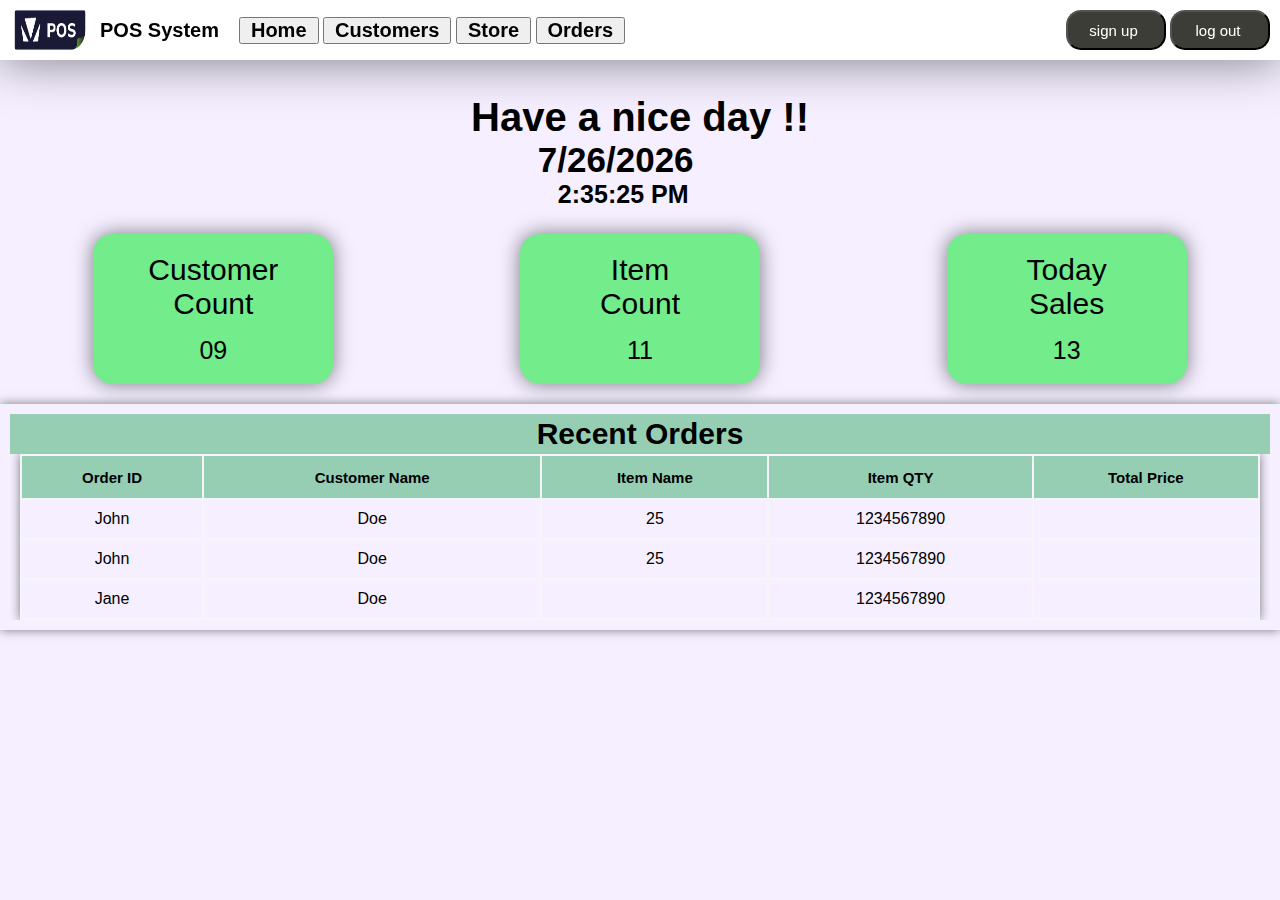
==== commit 822b4951: "page navigation" ====
--- a/index.html
+++ b/index.html
@@ -8,6 +8,7 @@
       rel="stylesheet"
       href="https://cdnjs.cloudflare.com/ajax/libs/font-awesome/6.0.0-beta3/css/all.min.css"
     />
+    <script src="https://ajax.googleapis.com/ajax/libs/jquery/3.7.1/jquery.min.js"></script>
     <link rel="stylesheet" href="/CSS/style.css" />
     <link rel="stylesheet" href="/CSS/index.css" />
     <link rel="stylesheet" href="/CSS/page.css" />
@@ -25,10 +26,10 @@
           <div id="name">POS System</div>
         </div>
         <nav class="nav">
-          <a href="#home">Home</a>
-          <a href="#customers">Customers</a>
-          <a href="#stores">Store</a>
-          <a href="#orders">Orders</a>
+          <button data-page="home">Home</button>
+          <button data-page="customers">Customers</button>
+          <button data-page="stores">Store</button>
+          <button data-page="orders">Orders</button>
         </nav>
         <i class="fa fa-bars burger" id="burgerbtn" aria-hidden="true"></i>
       </div>
@@ -42,10 +43,10 @@
         <button class="closebtn" id="closeBtn">&times;</button>
         <nav class="menu">
           <ul>
-            <a href="#home">Home</a>
-            <a href="#customers">Customers</a>
-            <a href="#stores">Store</a>
-            <a href="#orders">Orders</a>
+            <button data-page="home">Home</button>
+            <button data-page="customers">Customers</button>
+            <button data-page="stores">Store</button>
+            <button data-page="orders">Orders</button>
             <li><button id="login">sign up</button></li>
             <li><button id="login">log out</button></li>
           </ul>
@@ -53,92 +54,99 @@
       </div>
     </header>
     <main>
-      <article id="loader">
-        <section id="home">
-          <div class="dateAndGreet">
-            <div id="greet">Have a nice day !!</div>
-            <div id="DateTime">
-              <span id="currentDate"></span>
-              <span id="currentTime"></span>
-            </div>
-          </div>
-
-          <div class="count-set">
-            <div class="count">
-              <span>Customer</span><span>Count </span
-              ><span id="number">09</span>
-            </div>
-            <div class="count">
-              <span>Item</span><span>Count </span><span id="number">11</span>
-            </div>
-            <div class="count">
-              <span>Today</span><span>Sales </span><span id="number">13</span>
-            </div>
-          </div>
-          <div class="table">
-            <div class="tableheader">Recent Orders</div>
-            <div class="tableContent">
-              <table>
-                <thead>
-                  <tr>
-                    <th>Order ID</th>
-                    <th>Customer Name</th>
-                    <th>Item Name</th>
-                    <th>Item QTY</th>
-                    <th>Total Price</th>
-                  </tr>
-                </thead>
-                <tbody>
-                  <tr>
-                    <td>John</td>
-                    <td>Doe</td>
-                    <td>25</td>
-                    <td>1234567890</td>
-                    <td></td>
-                  </tr>
-
-                  <tr>
-                    <td>John</td>
-                    <td>Doe</td>
-                    <td>25</td>
-                    <td>1234567890</td>
-                    <td></td>
-                  </tr>
-                  <tr>
-                    <td>Jane</td>
-                    <td>Doe</td>
-                    <td></td>
-                    <td>1234567890</td>
-                    <td></td>
-                  </tr>
-                </tbody>
-              </table>
-            </div>
-          </div>
-        </section>
-      </article>
-      <article id="loader">
-        <section id="customers">
-          <div class="rectangle">
-            <div id="pageName">
-              <span id="Cusicon"><i class="fa-solid fa-users"></i></span
-              >Customer-Manage
-            </div>
+      <section id="home" class="page active">
+        <div class="dateAndGreet">
+          <div id="greet">Have a nice day !!</div>
+          <div id="DateTime">
+            <span id="currentDate"></span>
+            <span id="currentTime"></span>
+          </div>
+        </div>
+
+        <div class="count-set">
+          <div class="count">
+            <span>Customer</span><span>Count </span><span id="number">09</span>
+          </div>
+          <div class="count">
+            <span>Item</span><span>Count </span><span id="number">11</span>
+          </div>
+          <div class="count">
+            <span>Today</span><span>Sales </span><span id="number">13</span>
+          </div>
+        </div>
+        <div class="table">
+          <div class="tableheader">Recent Orders</div>
+          <div class="tableContent">
+            <table>
+              <thead>
+                <tr>
+                  <th>Order ID</th>
+                  <th>Customer Name</th>
+                  <th>Item Name</th>
+                  <th>Item QTY</th>
+                  <th>Total Price</th>
+                </tr>
+              </thead>
+              <tbody>
+                <tr>
+                  <td>John</td>
+                  <td>Doe</td>
+                  <td>25</td>
+                  <td>1234567890</td>
+                  <td></td>
+                </tr>
+
+                <tr>
+                  <td>John</td>
+                  <td>Doe</td>
+                  <td>25</td>
+                  <td>1234567890</td>
+                  <td></td>
+                </tr>
+                <tr>
+                  <td>Jane</td>
+                  <td>Doe</td>
+                  <td></td>
+                  <td>1234567890</td>
+                  <td></td>
+                </tr>
+              </tbody>
+            </table>
+          </div>
+        </div>
+      </section>
+
+      <section id="customers" class="page">
+        <div class="rectangle">
+          <div id="pageName">
+            <span id="Cusicon"><i class="fa-solid fa-users"></i></span
+            >Customer-Manage
+          </div>
+
+          <form action="customerForm">
             <div class="box">
               <label for="CustomerID">Customer ID :</label>
-              <input type="text" />
-            </div>
-            <div class="box">
-              <label for="CustomerNmae">Customer Name :</label>
-              <input type="text" />
+              <input type="text" id="CustomerID" placeholder="CustomerId" />
+            </div>
+            <div class="box">
+              <label for="CustomerName">Customer Name :</label>
+              <input type="text" id="CustomerName" placeholder="CustomerName" />
             </div>
             <div class="box">
               <label for="CustomerAddress">Customer Address :</label>
-              <input type="text" />
+              <input
+                type="text"
+                id="CustomerAddress"
+                placeholder="CustomerAddress"
+              />
             </div>
             <div class="box">
               <label for="CustomerTelNo">Customer TelNo :</label>
-              <input type="TelNo" />
+              <input
+                type="TelNo"
+                id="CustomerTelNo"
+                placeholder="CustomerTelNo"
+              />
             </div>
             <div class="CusButton">
               <button class="btn" id="save">
@@ -168,257 +176,251 @@
                 >Clear
               </button>
             </div>
+          </form>
+
+          <table id="customerTable">
+            <thead>
+              <tr>
+                <th>CustomerID</th>
+                <th>CustomerName</th>
+                <th>CustomerAddress</th>
+                <th>CustomerTelNo</th>
+              </tr>
+            </thead>
+            <tbody>
+              <!-- <tr>
+                  <td></td>
+                  <td></td>
+                  <td></td>
+                  <td></td>
+                </tr>
+                <tr>
+                  <td></td>
+                  <td></td>
+                  <td></td>
+                  <td></td>
+                </tr> -->
+            </tbody>
+          </table>
+        </div>
+      </section>
+
+      <section id="stores" class="page">
+        <div class="rectangle">
+          <div id="pageName">
+            <span id="Itemicon"><i class="fa-solid fa-cart-flatbed"></i></span
+            >Store-Manage
+          </div>
+          <div class="box">
+            <label for="ItemCode">Item Code :</label>
+            <input type="text" />
+          </div>
+          <div class="box">
+            <label for="ItemNmae">Item Name :</label>
+            <input type="text" />
+          </div>
+          <div class="box">
+            <label for="ItemPrice">Item Price :</label>
+            <input type="text" />
+          </div>
+          <div class="box">
+            <label for="ItemQTY">Item QTY :</label>
+            <input type="TelNo" />
+          </div>
+          <div class="CusButton">
+            <button class="btn" id="save">
+              <span id="btnicon"><i class="fa-solid fa-user"></i></span>Save
+            </button>
+            <button class="btn" id="update">
+              <span id="btnicon"><i class="fa-solid fa-pen-to-square"></i></span
+              >Update
+            </button>
+            <button class="btn" id="search">
+              <span id="btnicon"
+                ><i class="fa-solid fa-magnifying-glass"></i></span
+              >Search
+            </button>
+            <button class="btn" id="delete">
+              <span id="btnicon"><i class="fa-solid fa-trash-can"></i></span
+              >Delete
+            </button>
+            <button class="btn" id="getAll">
+              <span id="btnicon"><i class="fa-solid fa-reply-all"></i></span>All
+            </button>
+            <button class="btn" id="clear">
+              <span id="btnicon"><i class="fa-solid fa-circle-check"></i></span
+              >Clear
+            </button>
+          </div>
+          <table>
+            <thead>
+              <tr>
+                <th>Item Code</th>
+                <th>Item Name</th>
+                <th>Item Price</th>
+                <th>Item QTY</th>
+              </tr>
+            </thead>
+            <tbody>
+              <tr>
+                <td>John</td>
+                <td>Doe</td>
+                <td>25</td>
+                <td>1234567890</td>
+              </tr>
+              <tr>
+                <td>Jane</td>
+                <td>Doe</td>
+                <td></td>
+                <td>1234567890</td>
+              </tr>
+            </tbody>
+          </table>
+        </div>
+      </section>
+
+      <section id="orders" class="page">
+        <div class="squares">
+          <div class="square-01">
+            <div id="topic">Invoise Manage</div>
+            <div class="box-set">
+              <div class="box-set-1">
+                <div class="box">
+                  <label for="OrderID">Order ID :</label>
+                  <input type="text" />
+                </div>
+                <div class="box">
+                  <label for="Customer">Customer :</label>
+                  <select name="technology" id="cusid">
+                    <option value=""></option>
+                    <option value=""></option>
+                    <option value=""></option>
+                  </select>
+                </div>
+                <div class="box">
+                  <label for="CustomerNmae">Customer Name :</label>
+                  <input type="text" />
+                </div>
+              </div>
+              <div class="box-set-2">
+                <div class="box">
+                  <label for="Date">Date :</label>
+                  <input type="text" />
+                </div>
+                <div class="box">
+                  <label for="CustomerID">Customer ID :</label>
+                  <input type="text" />
+                </div>
+                <div class="box">
+                  <label for="Salary">Customer Salary :</label>
+                  <input type="text" />
+                </div>
+              </div>
+            </div>
+            <div class="box">
+              <label for="CustomerID">Customer ID :</label>
+              <input type="text" />
+            </div>
+          </div>
+          <div class="square-02">
+            <div id="topic">Item Select</div>
+            <div class="box-set">
+              <div class="box-set-1">
+                <div class="box">
+                  <label for="Item">Item :</label>
+                  <select name="technology" id="cusid">
+                    <option value="java"></option>
+                    <option value="mySQL"></option>
+                    <option value="HTML"></option>
+                  </select>
+                </div>
+                <div class="box">
+                  <label for="ItemCode">Item Code :</label>
+                  <input type="text" />
+                </div>
+
+                <div class="box">
+                  <label for="ItemName">Item Name :</label>
+                  <input type="text" />
+                </div>
+              </div>
+              <div class="box-set-2">
+                <div class="box">
+                  <label for="Price">Price :</label>
+                  <input type="text" />
+                </div>
+                <div class="box">
+                  <label for="QtyOnHand">Qty On Hand :</label>
+                  <input type="text" />
+                </div>
+                <div class="box">
+                  <label for="Order QTY">Order QTY :</label>
+                  <input type="text" />
+                </div>
+              </div>
+            </div>
+            <button class="squarebtn AddItem" id="AddItem">
+              <span id="btnicon"><i class="fa-solid fa-circle-check"></i></span
+              >AddItem
+            </button>
+          </div>
+          <div class="square-03">
+            <div class="box">
+              <label for="Total">TOTAL PRICE ::</label>
+              <input type="text" />
+            </div>
+            <div class="box">
+              <label for="SubTotal">SUB TOTAL PRICE :</label>
+              <input type="text" />
+            </div>
+            <div class="Smallbox-set">
+              <div class="Smallbox">
+                <label for="Cash"> CASH :</label>
+                <input type="text" />
+              </div>
+              <div class="Smallbox">
+                <label for="Discount">DISCOUNT :</label>
+                <input type="text" />
+              </div>
+              <div class="Smallbox">
+                <label for="Balance">BALANCE :</label>
+                <input type="text" />
+              </div>
+            </div>
+            <button class="squarebtn purchase" id="purchase">
+              <span id="btnicon"><i class="fa-solid fa-circle-check"></i></span
+              >Purchase
+            </button>
             <table>
               <thead>
                 <tr>
-                  <th>Customer ID</th>
-                  <th>Customer Name</th>
-                  <th>Cus Address</th>
-                  <th>Customer TelNo</th>
+                  <th>Item Code</th>
+                  <th>Item Name</th>
+                  <th>Price</th>
+                  <th>QTY</th>
+                  <th>Total</th>
                 </tr>
               </thead>
               <tbody>
                 <tr>
-                  <td></td>
-                  <td></td>
-                  <td></td>
-                  <td></td>
-                </tr>
-                <tr>
-                  <td></td>
-                  <td></td>
-                  <td></td>
-                  <td></td>
+                  <td>John</td>
+                  <td>biscult</td>
+                  <td>25.00</td>
+                  <td>1</td>
+                  <td>230.00</td>
+                </tr>
+                <tr>
+                  <td>Jane</td>
+                  <td>biscult</td>
+                  <td>30.00</td>
+                  <td>3</td>
+                  <td>200.00</td>
                 </tr>
               </tbody>
             </table>
           </div>
-        </section>
-      </article>
-      <article id="loader">
-        <section id="stores">
-          <div class="rectangle">
-            <div id="pageName">
-              <span id="Itemicon"><i class="fa-solid fa-cart-flatbed"></i></span
-              >Store-Manage
-            </div>
-            <div class="box">
-              <label for="ItemCode">Item Code :</label>
-              <input type="text" />
-            </div>
-            <div class="box">
-              <label for="ItemNmae">Item Name :</label>
-              <input type="text" />
-            </div>
-            <div class="box">
-              <label for="ItemPrice">Item Price :</label>
-              <input type="text" />
-            </div>
-            <div class="box">
-              <label for="ItemQTY">Item QTY :</label>
-              <input type="TelNo" />
-            </div>
-            <div class="CusButton">
-              <button class="btn" id="save">
-                <span id="btnicon"><i class="fa-solid fa-user"></i></span>Save
-              </button>
-              <button class="btn" id="update">
-                <span id="btnicon"
-                  ><i class="fa-solid fa-pen-to-square"></i></span
-                >Update
-              </button>
-              <button class="btn" id="search">
-                <span id="btnicon"
-                  ><i class="fa-solid fa-magnifying-glass"></i></span
-                >Search
-              </button>
-              <button class="btn" id="delete">
-                <span id="btnicon"><i class="fa-solid fa-trash-can"></i></span
-                >Delete
-              </button>
-              <button class="btn" id="getAll">
-                <span id="btnicon"><i class="fa-solid fa-reply-all"></i></span
-                >All
-              </button>
-              <button class="btn" id="clear">
-                <span id="btnicon"
-                  ><i class="fa-solid fa-circle-check"></i></span
-                >Clear
-              </button>
-            </div>
-            <table>
-              <thead>
-                <tr>
-                  <th>Item Code</th>
-                  <th>Item Name</th>
-                  <th>Item Price</th>
-                  <th>Item QTY</th>
-                </tr>
-              </thead>
-              <tbody>
-                <tr>
-                  <td>John</td>
-                  <td>Doe</td>
-                  <td>25</td>
-                  <td>1234567890</td>
-                </tr>
-                <tr>
-                  <td>Jane</td>
-                  <td>Doe</td>
-                  <td></td>
-                  <td>1234567890</td>
-                </tr>
-              </tbody>
-            </table>
-          </div>
-        </section>
-      </article>
-      <article id="loader">
-        <section id="orders">
-          <div class="squares">
-            <div class="square-01">
-              <div id="topic">Invoise Manage</div>
-              <div class="box-set">
-                <div class="box-set-1">
-                  <div class="box">
-                    <label for="OrderID">Order ID :</label>
-                    <input type="text" />
-                  </div>
-                  <div class="box">
-                    <label for="Customer">Customer :</label>
-                    <select name="technology" id="cusid">
-                      <option value=""></option>
-                      <option value=""></option>
-                      <option value=""></option>
-                    </select>
-                  </div>
-                  <div class="box">
-                    <label for="CustomerNmae">Customer Name :</label>
-                    <input type="text" />
-                  </div>
-                </div>
-                <div class="box-set-2">
-                  <div class="box">
-                    <label for="Date">Date :</label>
-                    <input type="text" />
-                  </div>
-                  <div class="box">
-                    <label for="CustomerID">Customer ID :</label>
-                    <input type="text" />
-                  </div>
-                  <div class="box">
-                    <label for="Salary">Customer Salary :</label>
-                    <input type="text" />
-                  </div>
-                </div>
-              </div>
-              <div class="box">
-                <label for="CustomerID">Customer ID :</label>
-                <input type="text" />
-              </div>
-            </div>
-            <div class="square-02">
-              <div id="topic">Item Select</div>
-              <div class="box-set">
-                <div class="box-set-1">
-                  <div class="box">
-                    <label for="Item">Item :</label>
-                    <select name="technology" id="cusid">
-                      <option value="java"></option>
-                      <option value="mySQL"></option>
-                      <option value="HTML"></option>
-                    </select>
-                  </div>
-                  <div class="box">
-                    <label for="ItemCode">Item Code :</label>
-                    <input type="text" />
-                  </div>
-
-                  <div class="box">
-                    <label for="ItemName">Item Name :</label>
-                    <input type="text" />
-                  </div>
-                </div>
-                <div class="box-set-2">
-                  <div class="box">
-                    <label for="Price">Price :</label>
-                    <input type="text" />
-                  </div>
-                  <div class="box">
-                    <label for="QtyOnHand">Qty On Hand :</label>
-                    <input type="text" />
-                  </div>
-                  <div class="box">
-                    <label for="Order QTY">Order QTY :</label>
-                    <input type="text" />
-                  </div>
-                </div>
-              </div>
-              <button class="squarebtn AddItem" id="AddItem">
-                <span id="btnicon"
-                  ><i class="fa-solid fa-circle-check"></i></span
-                >AddItem
-              </button>
-            </div>
-            <div class="square-03">
-              <div class="box">
-                <label for="Total">TOTAL PRICE ::</label>
-                <input type="text" />
-              </div>
-              <div class="box">
-                <label for="SubTotal">SUB TOTAL PRICE :</label>
-                <input type="text" />
-              </div>
-              <div class="Smallbox-set">
-                <div class="Smallbox">
-                  <label for="Cash"> CASH :</label>
-                  <input type="text" />
-                </div>
-                <div class="Smallbox">
-                  <label for="Discount">DISCOUNT :</label>
-                  <input type="text" />
-                </div>
-                <div class="Smallbox">
-                  <label for="Balance">BALANCE :</label>
-                  <input type="text" />
-                </div>
-              </div>
-              <button class="squarebtn purchase" id="purchase">
-                <span id="btnicon"
-                  ><i class="fa-solid fa-circle-check"></i></span
-                >Purchase
-              </button>
-              <table>
-                <thead>
-                  <tr>
-                    <th>Item Code</th>
-                    <th>Item Name</th>
-                    <th>Price</th>
-                    <th>QTY</th>
-                    <th>Total</th>
-                  </tr>
-                </thead>
-                <tbody>
-                  <tr>
-                    <td>John</td>
-                    <td>biscult</td>
-                    <td>25.00</td>
-                    <td>1</td>
-                    <td>230.00</td>
-                  </tr>
-                  <tr>
-                    <td>Jane</td>
-                    <td>biscult</td>
-                    <td>30.00</td>
-                    <td>3</td>
-                    <td>200.00</td>
-                  </tr>
-                </tbody>
-              </table>
-            </div>
-          </div>
-        </section>
-      </article>
+        </div>
+      </section>
     </main>
     <script>
       const today = new Date();
@@ -435,6 +437,9 @@
 
       setInterval(updateTime, 1000);
     </script>
+
     <script src="/js/index.js"></script>
+    <script src="/util/navigation.js"></script>
+    <script src="/controller/CustomerController.js"></script>
   </body>
 </html>
--- a/CSS/style.css
+++ b/CSS/style.css
@@ -32,7 +32,7 @@
   align-items: center;
   padding-right: 20px;
 }
-.nav a {
+.nav button {
   text-decoration: none;
   color: black;
   font-size: 20px;
@@ -97,11 +97,11 @@
 .menu li {
   padding: 10px;
 }
-.menu a {
+.menu button {
   color: white;
   text-decoration: none;
 }
-.menu a:hover {
+.menu button:hover {
   text-decoration: underline;
 }
 
--- a/CSS/index.css
+++ b/CSS/index.css
@@ -1,3 +1,7 @@
+main > section {
+  padding-top: 80px;
+}
+
 #currentDate {
   font-size: 50px;
   font-weight: bold;
@@ -112,6 +116,13 @@
   background-color: #f5efff;
 }
 
+.page {
+  display: none;
+}
+.active {
+  display: block;
+}
+
 @media screen and (min-width: 0px) and (max-width: 320px) {
   body {
     height: auto !important;
@@ -169,8 +180,6 @@
     height: auto;
     display: flex;
     flex-direction: column;
-
-
   }
   .count {
     width: 250px;
@@ -246,8 +255,8 @@
   body {
     height: auto !important;
   }
-  header {
-  }
+  /* header {
+  } */
   .content {
     width: 100%;
     display: flex;
@@ -301,7 +310,6 @@
     height: auto;
     display: flex;
     flex-direction: column;
-
   }
   .count {
     width: 300px;
@@ -431,7 +439,6 @@
     height: auto;
     display: flex;
     flex-direction: column;
-
   }
   .count {
     width: 350px;
@@ -562,7 +569,6 @@
     height: auto;
     display: flex;
     flex-direction: row;
-
   }
   .count {
     width: 240px;
@@ -667,7 +673,6 @@
     height: auto;
     display: flex;
     flex-direction: row;
-
   }
   .count {
     width: 240px;
@@ -789,7 +794,6 @@
     height: auto;
     display: flex;
     flex-direction: row;
-
   }
   .count {
     width: 240px;
--- a/CSS/order.css
+++ b/CSS/order.css
@@ -70,8 +70,8 @@
     justify-content: space-around;
     row-gap: 10px;
   }
-  .box-set-2 {
-  }
+  /* .box-set-2 {
+  } */
   .Smallbox-set {
     margin-top: 10px;
     width: 100%;
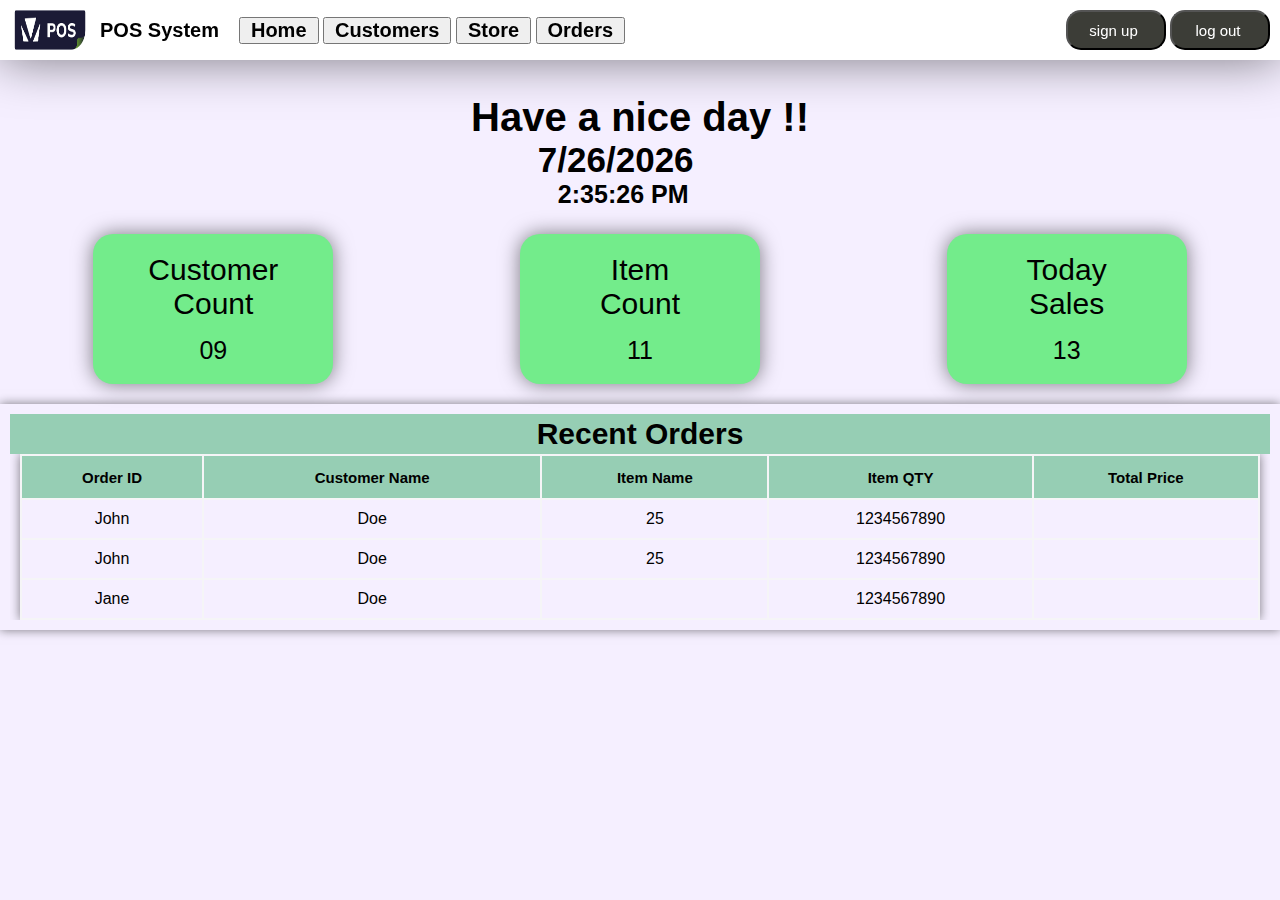
==== commit 9639b862: "customer" ====
--- a/index.html
+++ b/index.html
@@ -123,7 +123,7 @@
             >Customer-Manage
           </div>
 
-          <form action="customerForm">
+          <form id="customerForm">
             <div class="box">
               <label for="CustomerID">Customer ID :</label>
               <input type="text" id="CustomerID" placeholder="CustomerId" />
@@ -149,7 +149,7 @@
               />
             </div>
             <div class="CusButton">
-              <button class="btn" id="save">
+              <button class="btn" id="saveCustomer" type="button">
                 <span id="btnicon"><i class="fa-solid fa-user"></i></span>Save
               </button>
               <button class="btn" id="update">
@@ -187,20 +187,7 @@
                 <th>CustomerTelNo</th>
               </tr>
             </thead>
-            <tbody>
-              <!-- <tr>
-                  <td></td>
-                  <td></td>
-                  <td></td>
-                  <td></td>
-                </tr>
-                <tr>
-                  <td></td>
-                  <td></td>
-                  <td></td>
-                  <td></td>
-                </tr> -->
-            </tbody>
+            <tbody></tbody>
           </table>
         </div>
       </section>
@@ -441,5 +428,7 @@
     <script src="/js/index.js"></script>
     <script src="/util/navigation.js"></script>
     <script src="/controller/CustomerController.js"></script>
+    <script src="/model/customerModel.js"></script>
+    <script src="/DB/db.js"></script>
   </body>
 </html>
--- a/CSS/style.css
+++ b/CSS/style.css
@@ -32,7 +32,7 @@
   align-items: center;
   padding-right: 20px;
 }
-.nav button {
+.nav > button {
   text-decoration: none;
   color: black;
   font-size: 20px;
@@ -97,11 +97,11 @@
 .menu li {
   padding: 10px;
 }
-.menu button {
+.menu > ul > button {
   color: white;
   text-decoration: none;
 }
-.menu button:hover {
+.menu > ul > button:hover {
   text-decoration: underline;
 }
 
